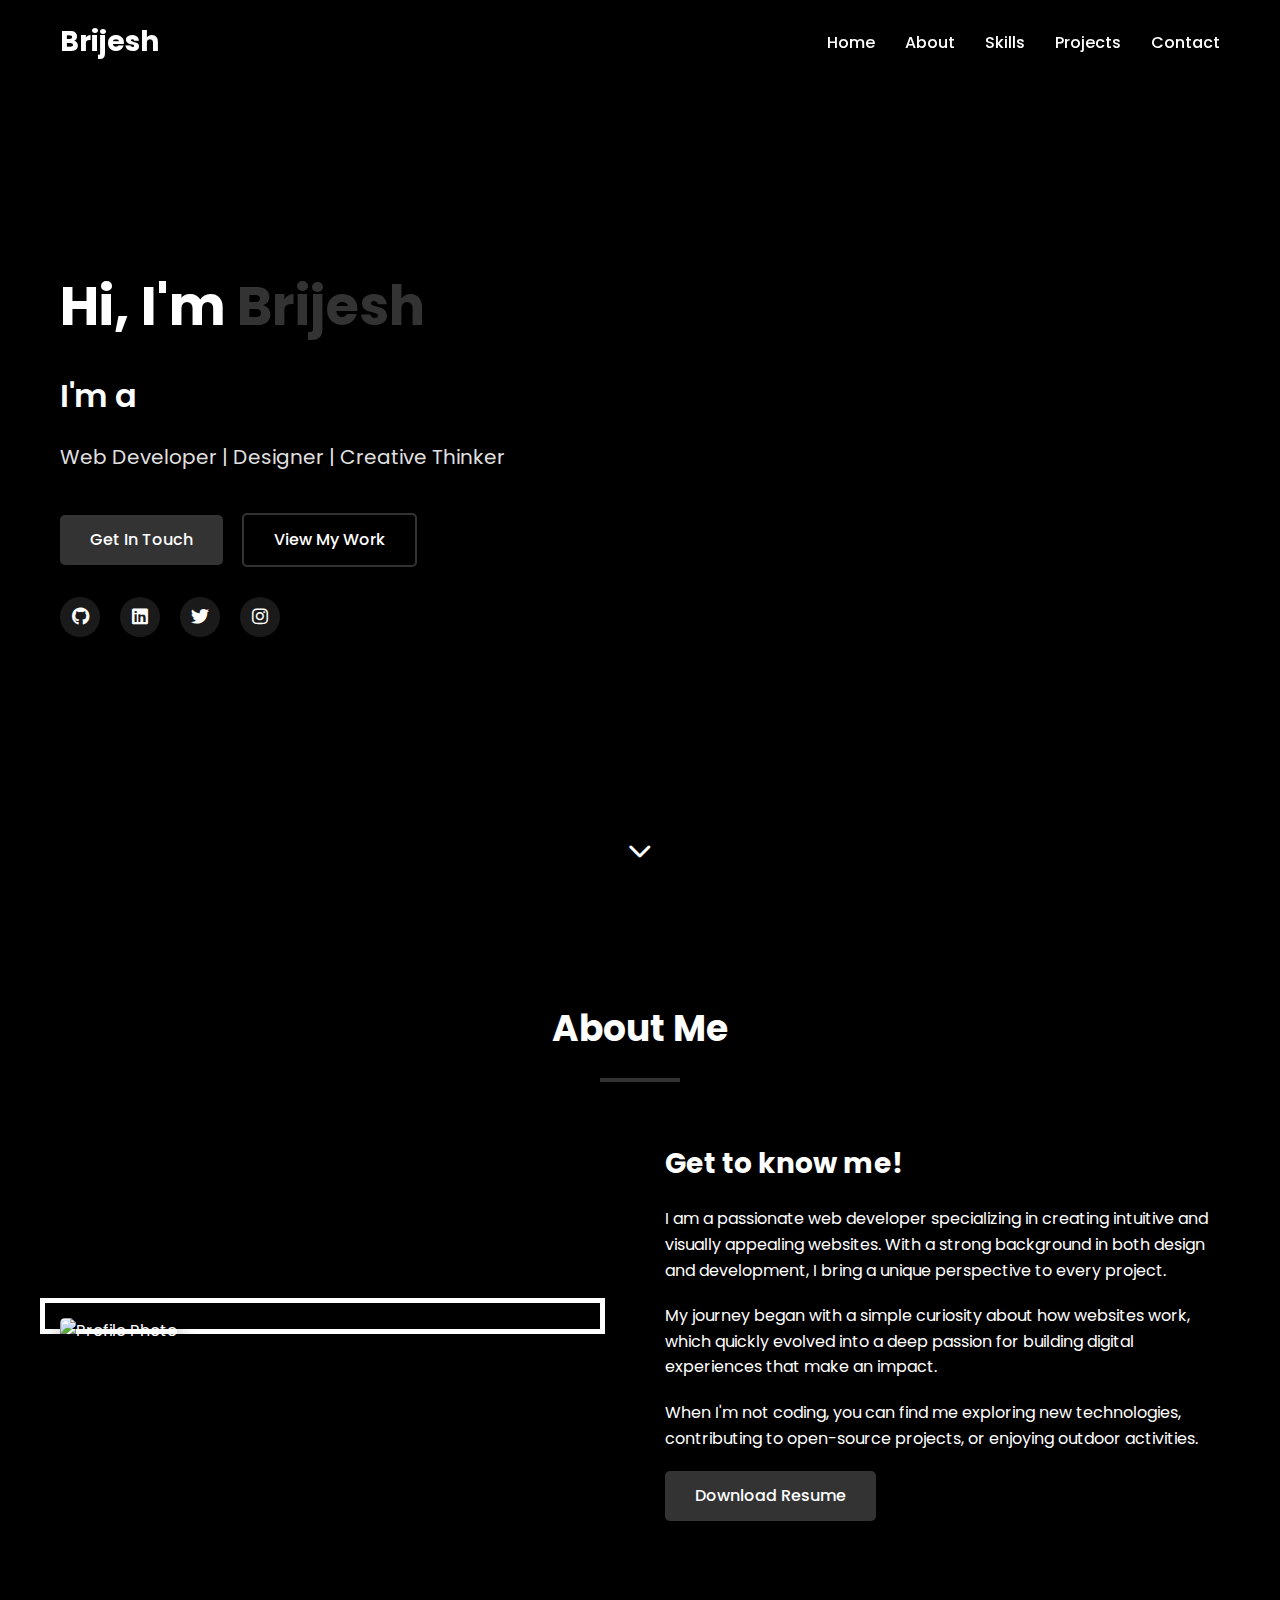
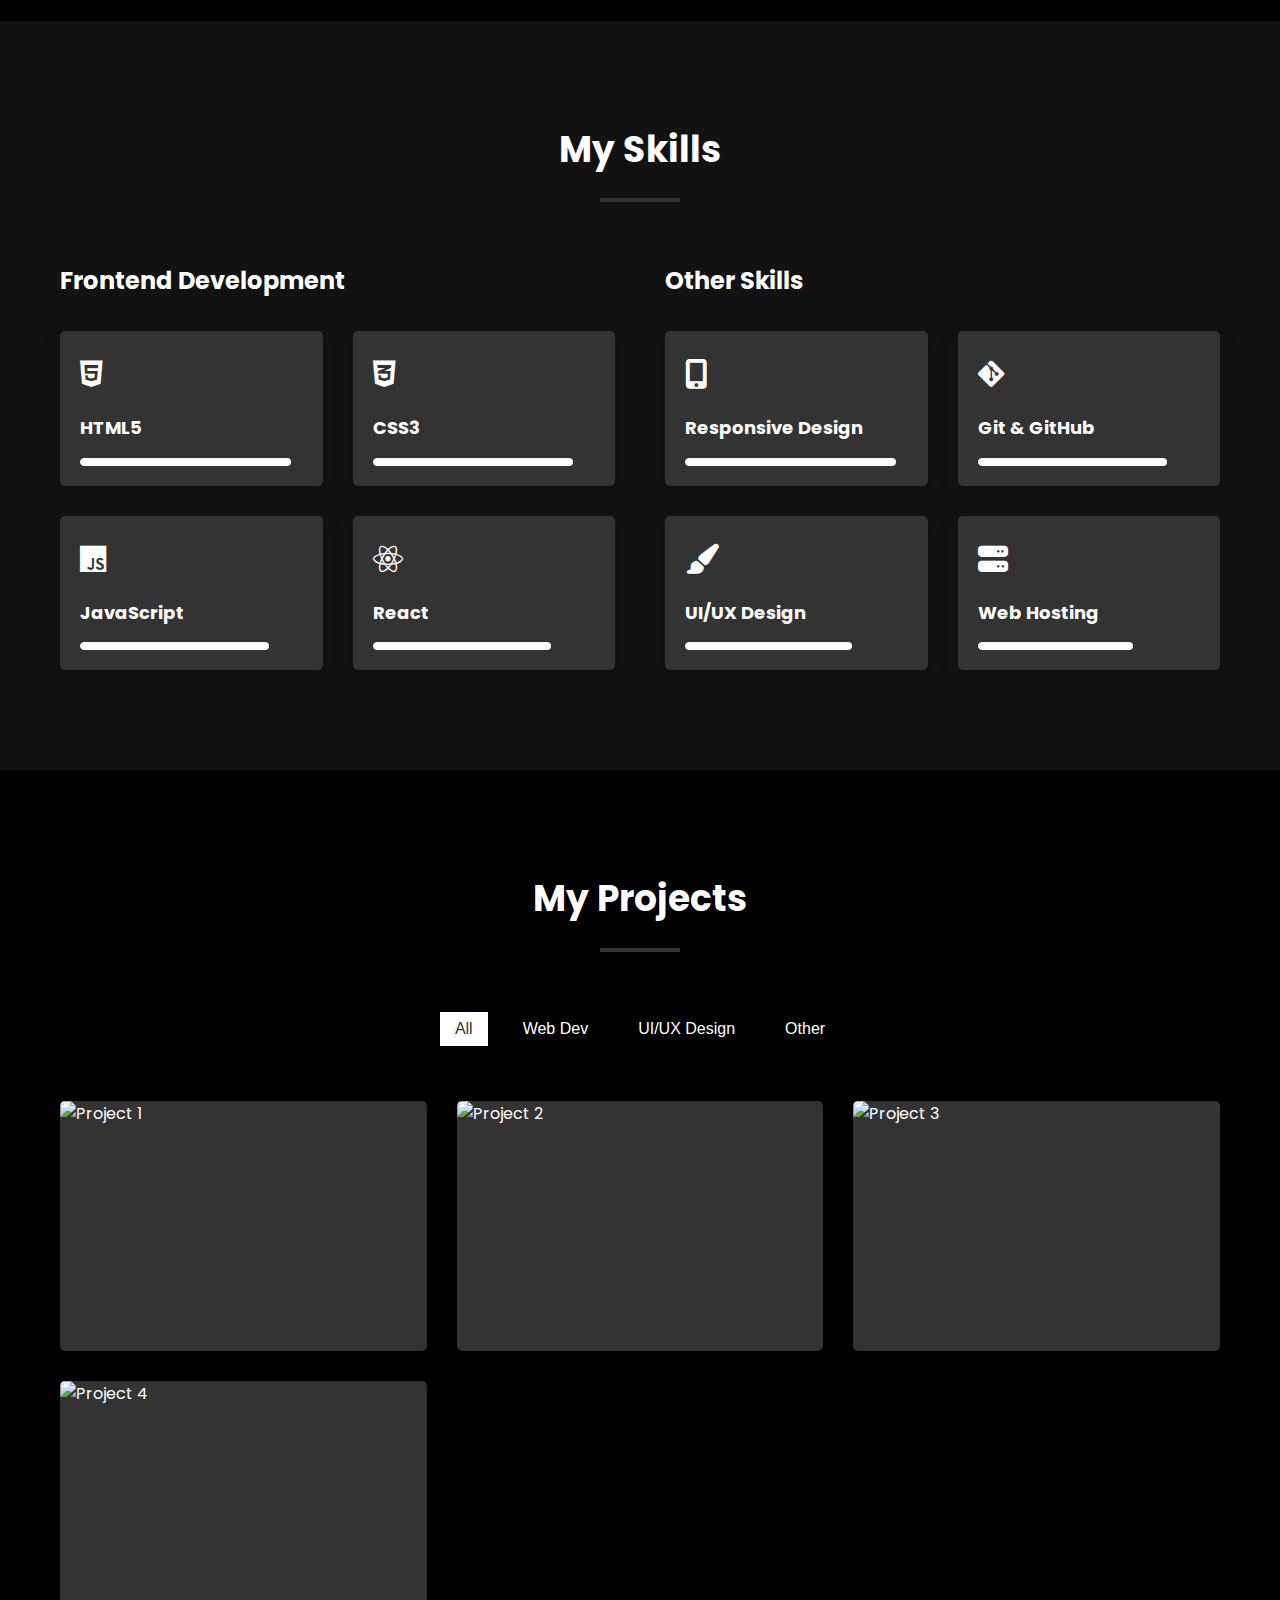
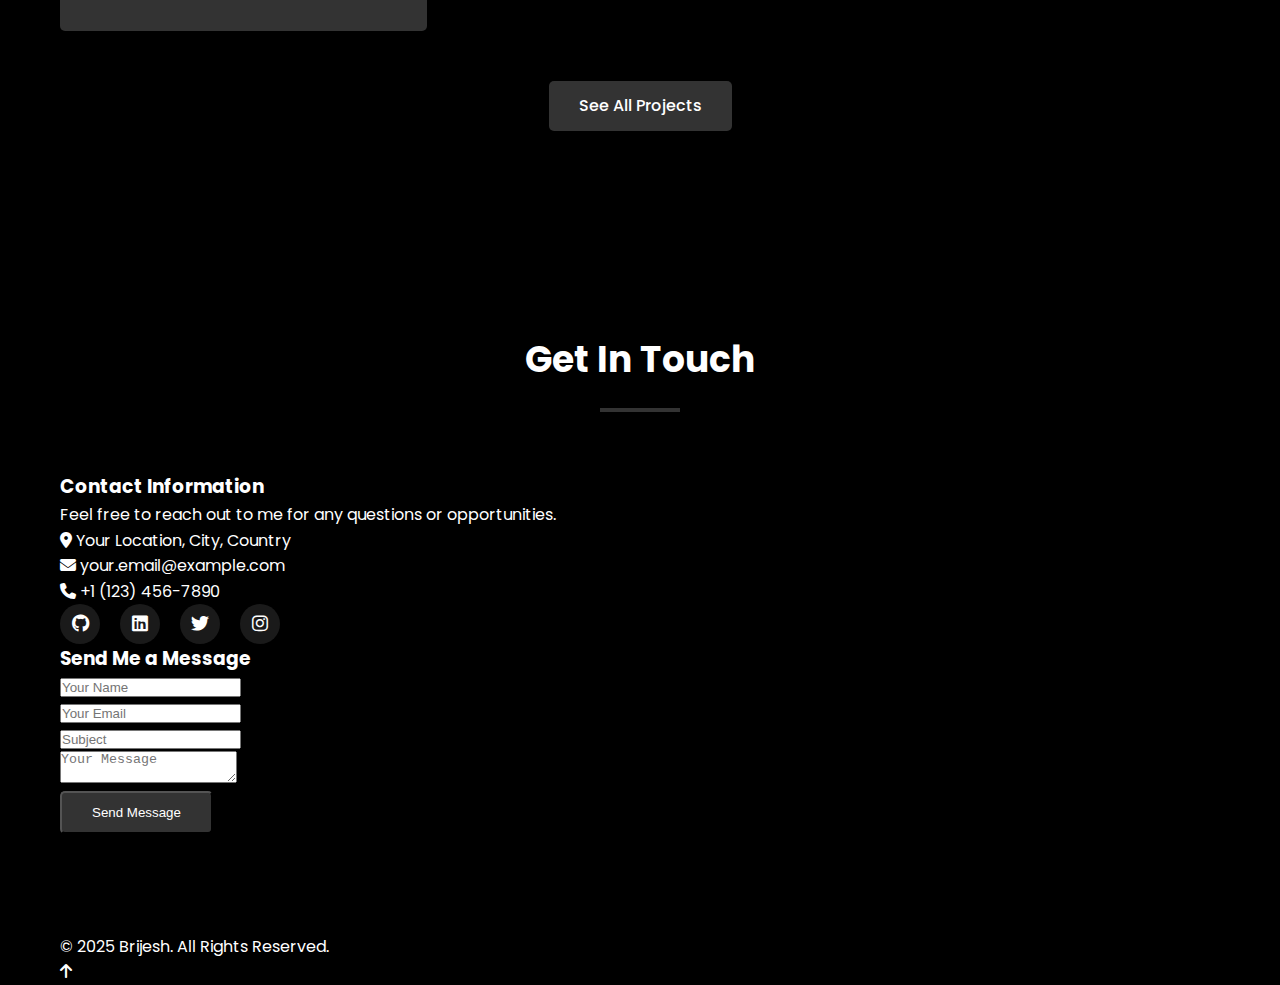
==== index.html @ 021cf4b7 "Initial commit" ====
<!DOCTYPE html>
<html lang="en">
<head>
    <meta charset="UTF-8">
    <meta name="viewport" content="width=device-width, initial-scale=1.0">
    <title>Brijesh | Portfolio</title>
    <link rel="stylesheet" href="css/styles.css">
    <!-- Font Awesome for icons -->
    <link rel="stylesheet" href="https://cdnjs.cloudflare.com/ajax/libs/font-awesome/6.4.0/css/all.min.css">
    <!-- Google Fonts -->
    <link href="https://fonts.googleapis.com/css2?family=Poppins:wght@300;400;500;600;700&display=swap" rel="stylesheet">
    <script src="js/script.js" defer></script>
</head>
<body>
    <!-- Header -->
    <header>
        <div class="container">
            <nav>
                <div class="logo">
                    <a href="#">Brijesh</a>
                </div>
                <div class="menu-btn">
                    <div class="menu-btn__lines"></div>
                </div>
                <ul class="nav-items">
                    <li><a href="#home" class="nav-link">Home</a></li>
                    <li><a href="#about" class="nav-link">About</a></li>
                    <li><a href="#skills" class="nav-link">Skills</a></li>
                    <li><a href="#projects" class="nav-link">Projects</a></li>
                    <li><a href="#contact" class="nav-link">Contact</a></li>
                </ul>
            </nav>
        </div>
    </header>

    <!-- Hero Section -->
    <section id="home" class="hero">
        <div class="container">
            <div class="hero-content">
                <h1>Hi, I'm <span class="highlight">Brijesh</span></h1>
                <h2>I'm a <span class="typed-text"></span></h2>
                <p>Web Developer | Designer | Creative Thinker</p>
                <div class="hero-btns">
                    <a href="#contact" class="btn btn-primary">Get In Touch</a>
                    <a href="#projects" class="btn btn-secondary">View My Work</a>
                </div>
                <div class="social-icons">
                    <a href="https://github.com/brijesh24bs" target="_blank"><i class="fab fa-github"></i></a>
                    <a href="#" target="_blank"><i class="fab fa-linkedin"></i></a>
                    <a href="#" target="_blank"><i class="fab fa-twitter"></i></a>
                    <a href="#" target="_blank"><i class="fab fa-instagram"></i></a>
                </div>
            </div>
        </div>
        <div class="scroll-down">
            <a href="#about"><i class="fas fa-chevron-down"></i></a>
        </div>
    </section>

    <!-- About Section -->
    <section id="about" class="about">
        <div class="container">
            <div class="section-header">
                <h2>About Me</h2>
                <div class="line"></div>
            </div>
            <div class="about-content">
                <div class="about-img">
                    <img src="images/profile.jpg" alt="Profile Photo">
                </div>
                <div class="about-text">
                    <h3>Get to know me!</h3>
                    <p>I am a passionate web developer specializing in creating intuitive and visually appealing websites. With a strong background in both design and development, I bring a unique perspective to every project.</p>
                    <p>My journey began with a simple curiosity about how websites work, which quickly evolved into a deep passion for building digital experiences that make an impact.</p>
                    <p>When I'm not coding, you can find me exploring new technologies, contributing to open-source projects, or enjoying outdoor activities.</p>
                    <a href="#" class="btn btn-primary">Download Resume</a>
                </div>
            </div>
        </div>
    </section>

    <!-- Skills Section -->
    <section id="skills" class="skills">
        <div class="container">
            <div class="section-header">
                <h2>My Skills</h2>
                <div class="line"></div>
            </div>
            <div class="skills-content">
                <div class="skill-category">
                    <h3>Frontend Development</h3>
                    <div class="skills-grid">
                        <div class="skill-item">
                            <div class="skill-icon"><i class="fab fa-html5"></i></div>
                            <h4>HTML5</h4>
                            <div class="skill-progress">
                                <div class="progress-bar" style="width: 95%"></div>
                            </div>
                        </div>
                        <div class="skill-item">
                            <div class="skill-icon"><i class="fab fa-css3-alt"></i></div>
                            <h4>CSS3</h4>
                            <div class="skill-progress">
                                <div class="progress-bar" style="width: 90%"></div>
                            </div>
                        </div>
                        <div class="skill-item">
                            <div class="skill-icon"><i class="fab fa-js"></i></div>
                            <h4>JavaScript</h4>
                            <div class="skill-progress">
                                <div class="progress-bar" style="width: 85%"></div>
                            </div>
                        </div>
                        <div class="skill-item">
                            <div class="skill-icon"><i class="fab fa-react"></i></div>
                            <h4>React</h4>
                            <div class="skill-progress">
                                <div class="progress-bar" style="width: 80%"></div>
                            </div>
                        </div>
                    </div>
                </div>
                <div class="skill-category">
                    <h3>Other Skills</h3>
                    <div class="skills-grid">
                        <div class="skill-item">
                            <div class="skill-icon"><i class="fas fa-mobile-alt"></i></div>
                            <h4>Responsive Design</h4>
                            <div class="skill-progress">
                                <div class="progress-bar" style="width: 95%"></div>
                            </div>
                        </div>
                        <div class="skill-item">
                            <div class="skill-icon"><i class="fab fa-git-alt"></i></div>
                            <h4>Git & GitHub</h4>
                            <div class="skill-progress">
                                <div class="progress-bar" style="width: 85%"></div>
                            </div>
                        </div>
                        <div class="skill-item">
                            <div class="skill-icon"><i class="fas fa-paint-brush"></i></div>
                            <h4>UI/UX Design</h4>
                            <div class="skill-progress">
                                <div class="progress-bar" style="width: 75%"></div>
                            </div>
                        </div>
                        <div class="skill-item">
                            <div class="skill-icon"><i class="fas fa-server"></i></div>
                            <h4>Web Hosting</h4>
                            <div class="skill-progress">
                                <div class="progress-bar" style="width: 70%"></div>
                            </div>
                        </div>
                    </div>
                </div>
            </div>
        </div>
    </section>

    <!-- Projects Section -->
    <section id="projects" class="projects">
        <div class="container">
            <div class="section-header">
                <h2>My Projects</h2>
                <div class="line"></div>
            </div>
            <div class="filter-buttons">
                <button class="filter-btn active" data-filter="all">All</button>
                <button class="filter-btn" data-filter="web">Web Dev</button>
                <button class="filter-btn" data-filter="design">UI/UX Design</button>
                <button class="filter-btn" data-filter="other">Other</button>
            </div>
            <div class="projects-grid">
                <div class="project-item" data-category="web">
                    <div class="project-img">
                        <img src="images/project1.jpg" alt="Project 1">
                        <div class="project-overlay">
                            <div class="project-info">
                                <h3>E-Commerce Website</h3>
                                <p>A full-featured online store with payment processing.</p>
                                <div class="project-links">
                                    <a href="#" target="_blank"><i class="fas fa-external-link-alt"></i></a>
                                    <a href="#" target="_blank"><i class="fab fa-github"></i></a>
                                </div>
                            </div>
                        </div>
                    </div>
                </div>
                <div class="project-item" data-category="design">
                    <div class="project-img">
                        <img src="images/project2.jpg" alt="Project 2">
                        <div class="project-overlay">
                            <div class="project-info">
                                <h3>Finance App UI</h3>
                                <p>Modern UI design for a personal finance application.</p>
                                <div class="project-links">
                                    <a href="#" target="_blank"><i class="fas fa-external-link-alt"></i></a>
                                    <a href="#" target="_blank"><i class="fab fa-github"></i></a>
                                </div>
                            </div>
                        </div>
                    </div>
                </div>
                <div class="project-item" data-category="web">
                    <div class="project-img">
                        <img src="images/project3.jpg" alt="Project 3">
                        <div class="project-overlay">
                            <div class="project-info">
                                <h3>Weather Dashboard</h3>
                                <p>Real-time weather app with location tracking.</p>
                                <div class="project-links">
                                    <a href="#" target="_blank"><i class="fas fa-external-link-alt"></i></a>
                                    <a href="#" target="_blank"><i class="fab fa-github"></i></a>
                                </div>
                            </div>
                        </div>
                    </div>
                </div>
                <div class="project-item" data-category="other">
                    <div class="project-img">
                        <img src="images/project4.jpg" alt="Project 4">
                        <div class="project-overlay">
                            <div class="project-info">
                                <h3>Task Management App</h3>
                                <p>Productivity tool to organize and track tasks efficiently.</p>
                                <div class="project-links">
                                    <a href="#" target="_blank"><i class="fas fa-external-link-alt"></i></a>
                                    <a href="#" target="_blank"><i class="fab fa-github"></i></a>
                                </div>
                            </div>
                        </div>
                    </div>
                </div>
            </div>
            <div class="projects-cta">
                <a href="#" class="btn btn-primary">See All Projects</a>
            </div>
        </div>
    </section>

    <!-- Contact Section -->
    <section id="contact" class="contact">
        <div class="container">
            <div class="section-header">
                <h2>Get In Touch</h2>
                <div class="line"></div>
            </div>
            <div class="contact-content">
                <div class="contact-info">
                    <h3>Contact Information</h3>
                    <p>Feel free to reach out to me for any questions or opportunities.</p>
                    <ul class="contact-list">
                        <li>
                            <i class="fas fa-map-marker-alt"></i>
                            <span>Your Location, City, Country</span>
                        </li>
                        <li>
                            <i class="fas fa-envelope"></i>
                            <span>your.email@example.com</span>
                        </li>
                        <li>
                            <i class="fas fa-phone"></i>
                            <span>+1 (123) 456-7890</span>
                        </li>
                    </ul>
                    <div class="social-icons">
                        <a href="https://github.com/brijesh24bs" target="_blank"><i class="fab fa-github"></i></a>
                        <a href="#" target="_blank"><i class="fab fa-linkedin"></i></a>
                        <a href="#" target="_blank"><i class="fab fa-twitter"></i></a>
                        <a href="#" target="_blank"><i class="fab fa-instagram"></i></a>
                    </div>
                </div>
                <div class="contact-form">
                    <h3>Send Me a Message</h3>
                    <form id="contactForm">
                        <div class="form-group">
                            <input type="text" id="name" name="name" placeholder="Your Name" required>
                        </div>
                        <div class="form-group">
                            <input type="email" id="email" name="email" placeholder="Your Email" required>
                        </div>
                        <div class="form-group">
                            <input type="text" id="subject" name="subject" placeholder="Subject">
                        </div>
                        <div class="form-group">
                            <textarea id="message" name="message" placeholder="Your Message" required></textarea>
                        </div>
                        <button type="submit" class="btn btn-primary">Send Message</button>
                    </form>
                </div>
            </div>
        </div>
    </section>

    <!-- Footer -->
    <footer>
        <div class="container">
            <div class="footer-content">
                <div class="copyright">
                    <p>&copy; 2025 Brijesh. All Rights Reserved.</p>
                </div>
                <div class="back-to-top">
                    <a href="#home"><i class="fas fa-arrow-up"></i></a>
                </div>
            </div>
        </div>
    </footer>

    <!-- Scripts -->
    <script src="https://unpkg.com/typed.js@2.0.16/dist/typed.umd.js"></script>
    <script src="https://code.jquery.com/jquery-3.6.0.min.js"></script>
</body>
</html>
---- css/styles.css ----
/* Global Styles */
:root {
  --primary-color: #ffffff;
  --secondary-color: #f0f0f0;
  --text-color: #ffffff;
  --light-color: #333333;
  --dark-color: #000000;
  --darker-color: #121212;
  --border-color: #333333;
  --transition: all 0.3s ease;
}

* {
  margin: 0;
  padding: 0;
  box-sizing: border-box;
}

html {
  scroll-behavior: smooth;
}

body {
  font-family: 'Poppins', sans-serif;
  line-height: 1.6;
  color: var(--text-color);
  background-color: var(--dark-color);
}

.container {
  width: 100%;
  max-width: 1200px;
  margin: 0 auto;
  padding: 0 20px;
}

section {
  padding: 100px 0;
}

.section-header {
  text-align: center;
  margin-bottom: 60px;
}

.section-header h2 {
  font-size: 36px;
  font-weight: 700;
  margin-bottom: 20px;
  color: #fff;
}

.line {
  width: 80px;
  height: 4px;
  background-color: #333333;
  margin: 0 auto;
}

a {
  text-decoration: none;
  color: var(--primary-color);
}

ul {
  list-style: none;
}

img {
  max-width: 100%;
  height: auto;
}

.btn {
  display: inline-block;
  padding: 12px 30px;
  border-radius: 5px;
  font-weight: 500;
  text-align: center;
  cursor: pointer;
  transition: var(--transition);
}

.btn-primary {
  background-color: #333333;
  color: #fff;
}

.btn-primary:hover {
  background-color: #121212;
  transform: translateY(-3px);
}

.btn-secondary {
  background-color: transparent;
  color: #ffffff;
  border: 2px solid #333333;
}

.btn-secondary:hover {
  background-color: #333333;
  color: #fff;
  transform: translateY(-3px);
}

/* Header Styles */
header {
  position: fixed;
  top: 0;
  left: 0;
  width: 100%;
  background-color: transparent;
  z-index: 1000;
  transition: var(--transition);
}

header.scrolled {
  background-color: #000000;
  box-shadow: 0 5px 20px rgba(0, 0, 0, 0.3);
}

nav {
  display: flex;
  justify-content: space-between;
  align-items: center;
  padding: 20px 0;
}

.logo a {
  font-size: 28px;
  font-weight: 700;
  color: #fff;
  transition: var(--transition);
}

header.scrolled .logo a {
  color: #ffffff;
}

.nav-items {
  display: flex;
}

.nav-items li {
  margin-left: 30px;
}

.nav-link {
  color: #fff;
  font-size: 16px;
  font-weight: 500;
  transition: var(--transition);
}

header.scrolled .nav-link {
  color: #ffffff;
}

.nav-link:hover {
  color: #cccccc;
}

.menu-btn {
  display: none;
  cursor: pointer;
}

.menu-btn__lines {
  width: 30px;
  height: 3px;
  background-color: #fff;
  position: relative;
  transition: var(--transition);
}

header.scrolled .menu-btn__lines {
  background-color: #ffffff;
}

.menu-btn__lines::before,
.menu-btn__lines::after {
  content: '';
  position: absolute;
  width: 30px;
  height: 3px;
  background-color: #fff;
  transition: var(--transition);
}

header.scrolled .menu-btn__lines::before,
header.scrolled .menu-btn__lines::after {
  background-color: #ffffff;
}

.menu-btn__lines::before {
  transform: translateY(-10px);
}

.menu-btn__lines::after {
  transform: translateY(10px);
}

/* Hero Section */
.hero {
  background: linear-gradient(rgba(0, 0, 0, 0.7), rgba(0, 0, 0, 0.7)), url('../images/hero-bg.jpg');
  background-size: cover;
  background-position: center;
  height: 100vh;
  display: flex;
  align-items: center;
  color: #fff;
  position: relative;
}

.hero-content {
  max-width: 800px;
}

.hero-content h1 {
  font-size: 54px;
  margin-bottom: 20px;
  font-weight: 700;
}

.hero-content h2 {
  font-size: 32px;
  margin-bottom: 20px;
  font-weight: 600;
}

.hero-content p {
  font-size: 20px;
  margin-bottom: 40px;
  color: rgba(255, 255, 255, 0.9);
}

.highlight {
  color: #333333;
}

.hero-btns {
  margin-bottom: 30px;
}

.hero-btns .btn {
  margin-right: 15px;
}

.social-icons {
  display: flex;
  gap: 20px;
}

.social-icons a {
  width: 40px;
  height: 40px;
  background-color: rgba(255, 255, 255, 0.1);
  border-radius: 50%;
  display: flex;
  align-items: center;
  justify-content: center;
  color: #fff;
  font-size: 18px;
  transition: var(--transition);
}

.social-icons a:hover {
  background-color: var(--primary-color);
  transform: translateY(-5px);
}

.scroll-down {
  position: absolute;
  bottom: 30px;
  left: 50%;
  transform: translateX(-50%);
  animation: bounce 2s infinite;
}

.scroll-down a {
  color: #fff;
  font-size: 24px;
}

@keyframes bounce {
  0%, 20%, 50%, 80%, 100% {
    transform: translateY(0);
  }
  40% {
    transform: translateY(-20px);
  }
  60% {
    transform: translateY(-10px);
  }
}

/* About Section */
.about-content {
  display: grid;
  grid-template-columns: 1fr 1fr;
  gap: 50px;
  align-items: center;
}

.about-img {
  position: relative;
}

.about-img::before {
  content: '';
  position: absolute;
  width: 100%;
  height: 100%;
  border: 5px solid var(--primary-color);
  top: -20px;
  left: -20px;
  z-index: -1;
}

.about-img img {
  border-radius: 5px;
  box-shadow: 0 5px 20px rgba(0, 0, 0, 0.3);
}

.about-text h3 {
  font-size: 28px;
  margin-bottom: 20px;
  color: #fff;
}

.about-text p {
  margin-bottom: 20px;
  color: var(--text-color);
}

/* Skills Section */
.skills {
  background-color: var(--darker-color);
}

.skills-content {
  display: grid;
  grid-template-columns: 1fr 1fr;
  gap: 50px;
}

.skill-category h3 {
  font-size: 24px;
  margin-bottom: 30px;
  color: #fff;
}

.skills-grid {
  display: grid;
  grid-template-columns: repeat(2, 1fr);
  gap: 30px;
}

.skill-item {
  background-color: var(--light-color);
  padding: 20px;
  border-radius: 5px;
  box-shadow: 0 5px 20px rgba(0, 0, 0, 0.2);
  transition: var(--transition);
}

.skill-item:hover {
  transform: translateY(-5px);
  box-shadow: 0 10px 30px rgba(0, 0, 0, 0.3);
}

.skill-icon {
  font-size: 30px;
  color: var(--primary-color);
  margin-bottom: 15px;
}

.skill-item h4 {
  font-size: 18px;
  margin-bottom: 15px;
  color: #fff;
}

.skill-progress {
  width: 100%;
  height: 8px;
  background-color: var(--border-color);
  border-radius: 10px;
  overflow: hidden;
}

.progress-bar {
  height: 100%;
  background-color: var(--primary-color);
  border-radius: 10px;
}

/* Projects Section */
.filter-buttons {
  display: flex;
  justify-content: center;
  margin-bottom: 40px;
  flex-wrap: wrap;
  gap: 10px;
}

.filter-btn {
  background-color: transparent;
  border: none;
  padding: 8px 15px;
  margin: 0 5px 15px;
  font-size: 16px;
  cursor: pointer;
  transition: var(--transition);
  color: var(--text-color);
}

.filter-btn:hover, .filter-btn.active {
  color: #333333;
  background-color: #ffffff;
}

.projects-grid {
  display: grid;
  grid-template-columns: repeat(auto-fill, minmax(300px, 1fr));
  gap: 30px;
  min-height: 300px;
}

.project-item {
  border-radius: 5px;
  overflow: hidden;
  box-shadow: 0 5px 20px rgba(0, 0, 0, 0.1);
  transition: var(--transition);
  position: relative;
  background-color: var(--light-color);
}

.project-item:hover {
  transform: translateY(-10px);
}

.project-img {
  position: relative;
  overflow: hidden;
  height: 250px;
}

.project-thumbnail {
  background-color: #000000;
  color: #ffffff;
  display: flex;
  justify-content: center;
  align-items: center;
  flex-direction: column;
  height: 220px;
}

.project-thumbnail i {
  font-size: 60px;
  color: var(--primary-color);
  margin-bottom: 15px;
}

.repo-language {
  position: absolute;
  top: 10px;
  right: 10px;
  background-color: #333333;
  color: #ffffff;
  font-size: 12px;
  padding: 3px 8px;
  border-radius: 3px;
}

.project-overlay {
  position: absolute;
  top: 0;
  left: 0;
  width: 100%;
  height: 100%;
  background-color: rgba(0, 0, 0, 0.9);
  display: flex;
  justify-content: center;
  align-items: center;
  opacity: 0;
  transition: var(--transition);
}

.project-item:hover .project-overlay {
  opacity: 1;
}

.project-info {
  text-align: center;
  color: #fff;
  padding: 20px;
  width: 100%;
}

.project-info h3 {
  font-size: 20px;
  margin-bottom: 10px;
  color: var(--primary-color);
}

.project-info p {
  margin-bottom: 15px;
  font-size: 14px;
  line-height: 1.5;
}

.repo-meta {
  display: flex;
  justify-content: center;
  gap: 15px;
  margin-bottom: 20px;
  font-size: 13px;
}

.repo-stars, .repo-forks, .repo-date {
  display: flex;
  align-items: center;
  gap: 5px;
}

.project-links {
  display: flex;
  justify-content: center;
  gap: 20px;
}

.project-links a {
  display: inline-flex;
  justify-content: center;
  align-items: center;
  width: 40px;
  height: 40px;
  background-color: #333333;
  color: #ffffff;
  border-radius: 50%;
  margin: 0 5px;
  font-size: 16px;
  transition: var(--transition);
}

.project-links a:hover {
  background-color: #ffffff;
  color: #000000;
  transform: translateY(-3px);
}

.projects-loader {
  text-align: center;
  padding: 30px;
  font-size: 18px;
  color: #ffffff;
  width: 100%;
}

.projects-loader i {
  margin-right: 10px;
  font-size: 24px;
  color: var(--primary-color);
}

.github-error, .no-repos {
  text-align: center;
  padding: 30px;
  color: #ffffff;
  background-color: #333333;
  border-radius: 5px;
  width: 100%;
}

.github-error i {
  font-size: 36px;
  color: #e74c3c;
  margin-bottom: 15px;
}

.projects-cta {
  text-align: center;
  margin-top: 50px;
}
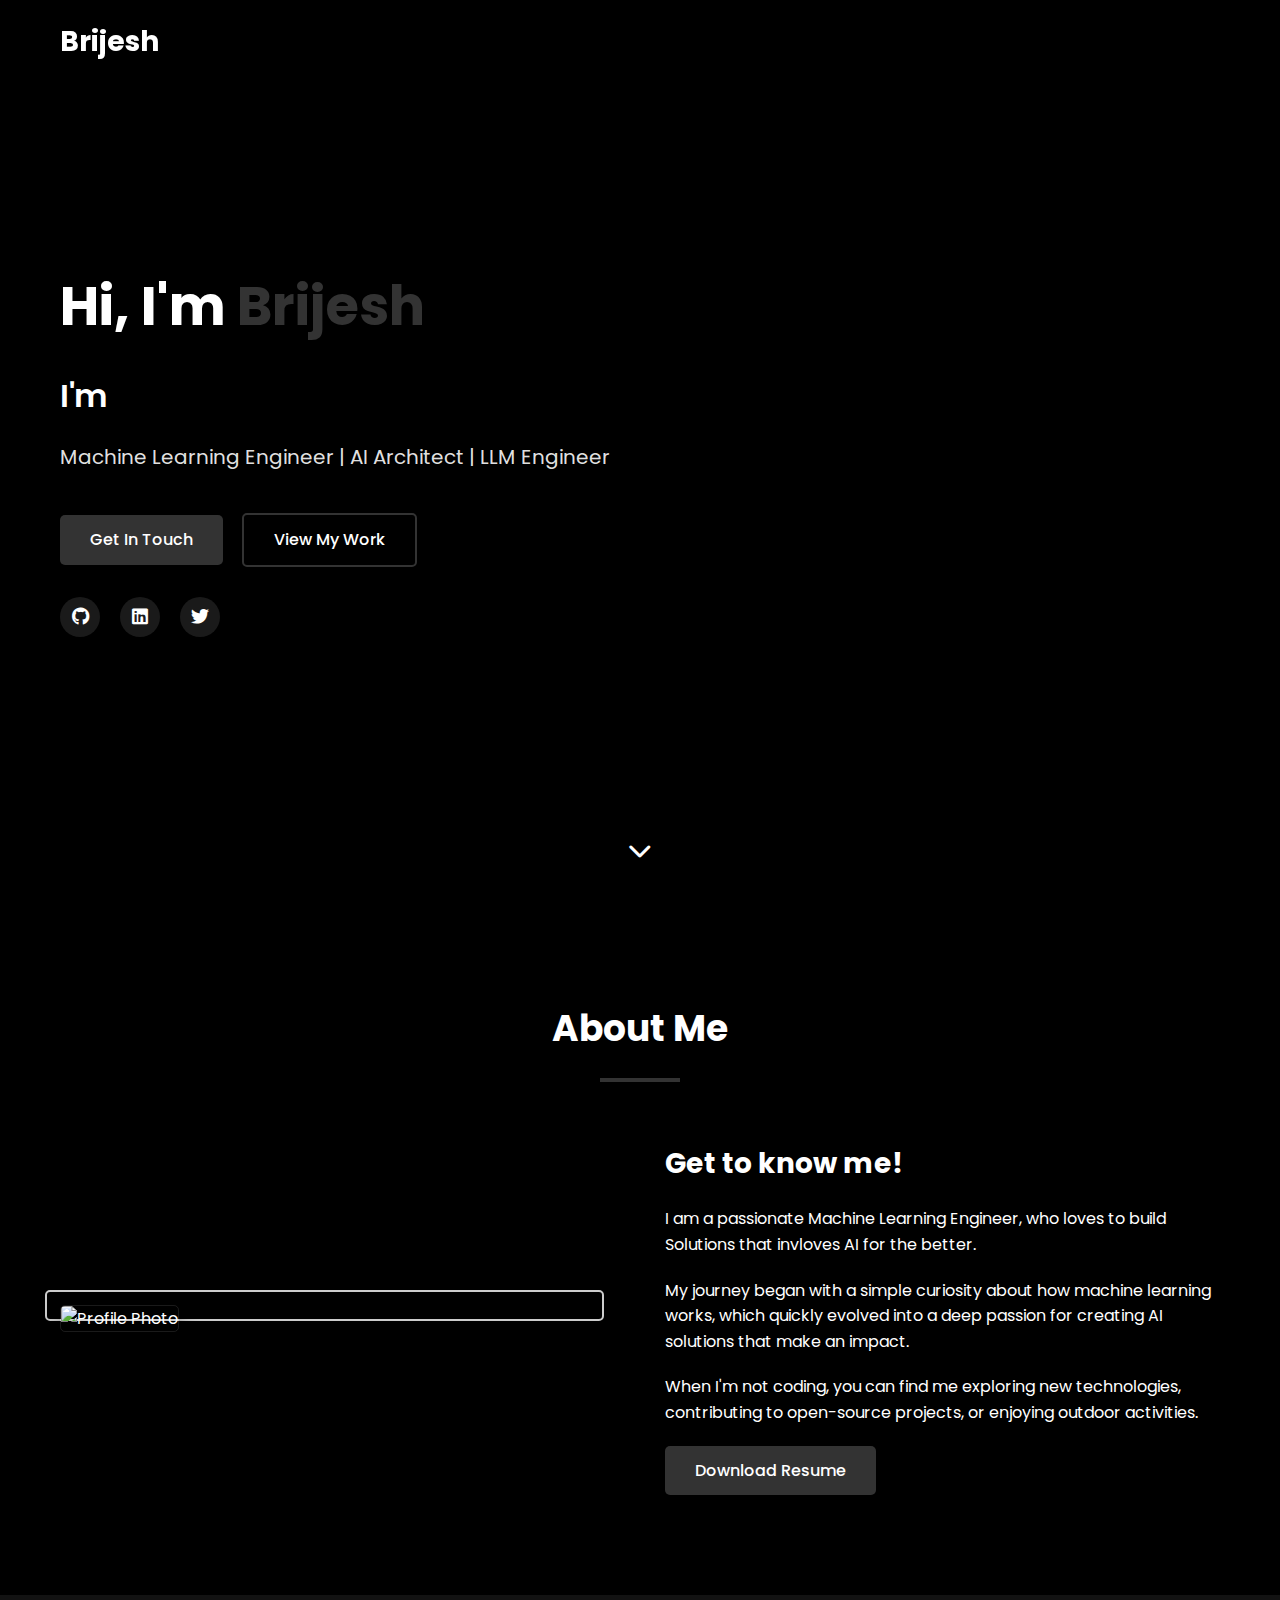
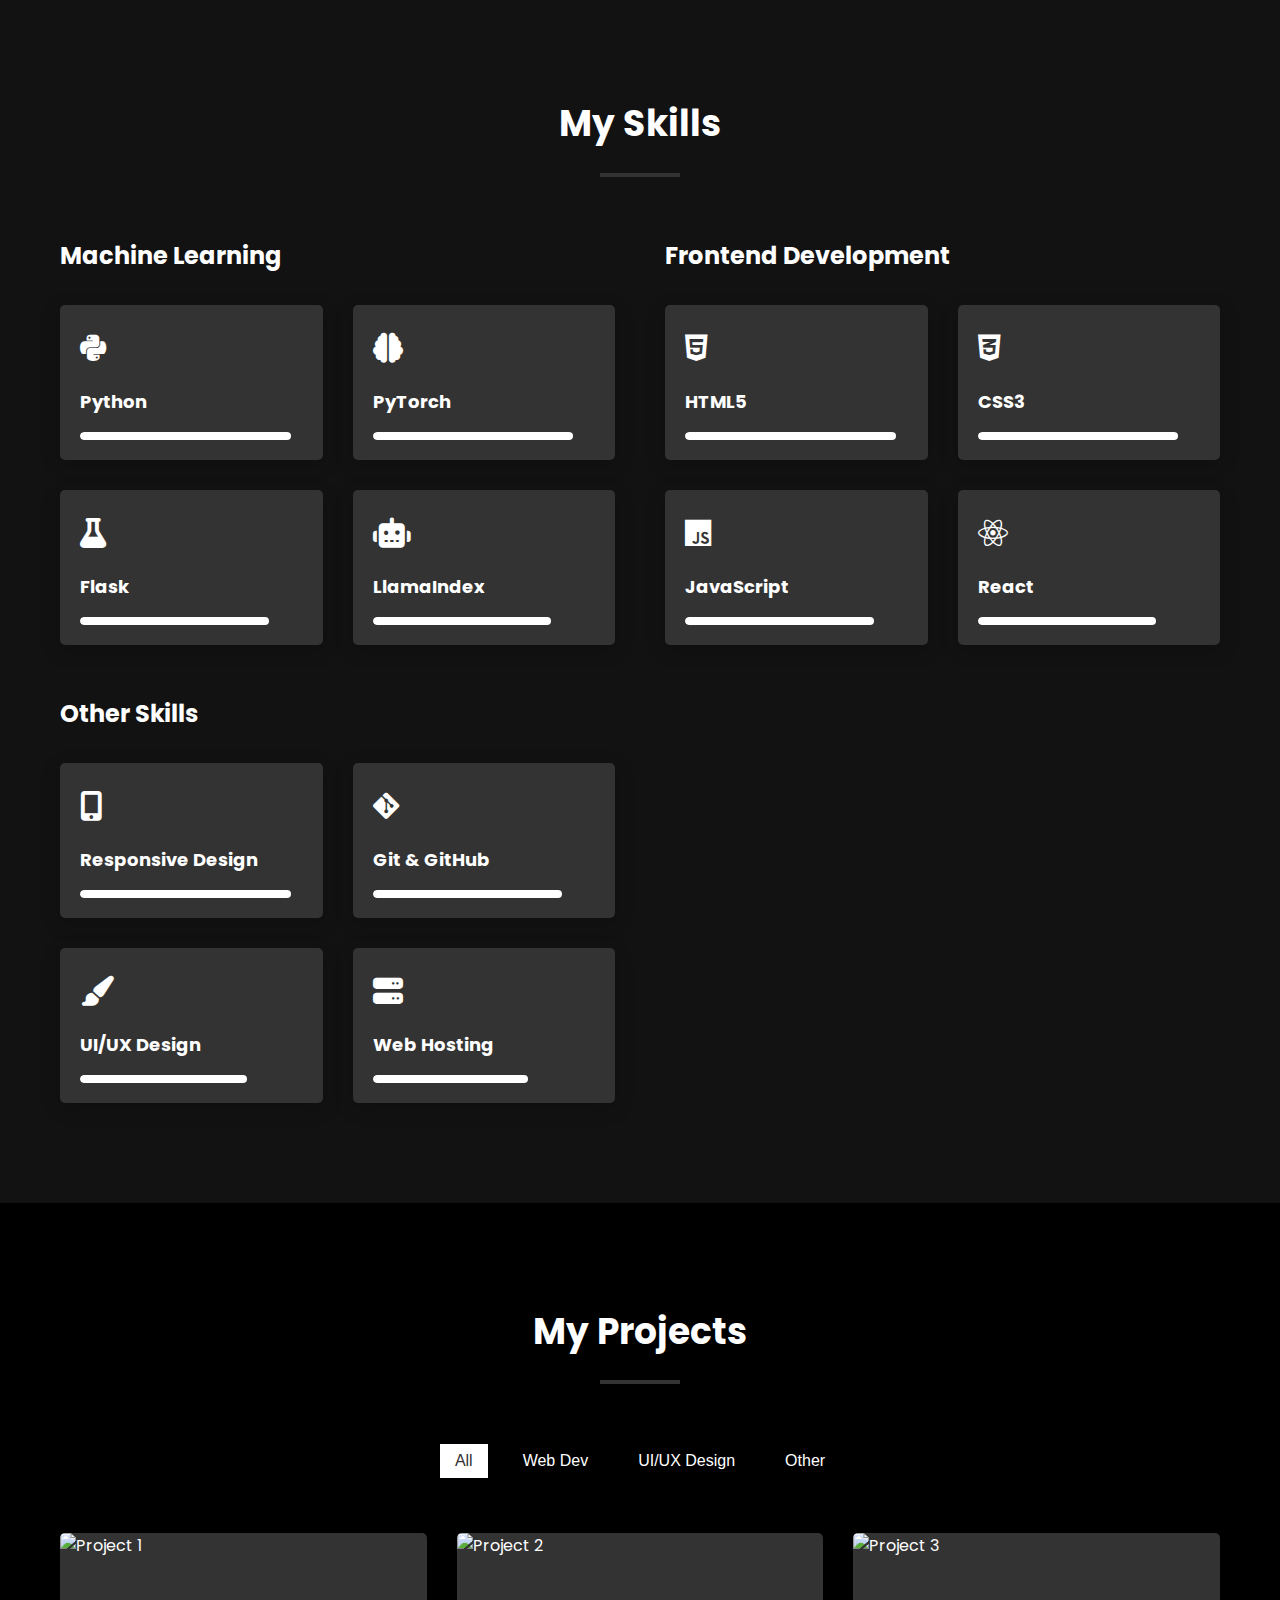
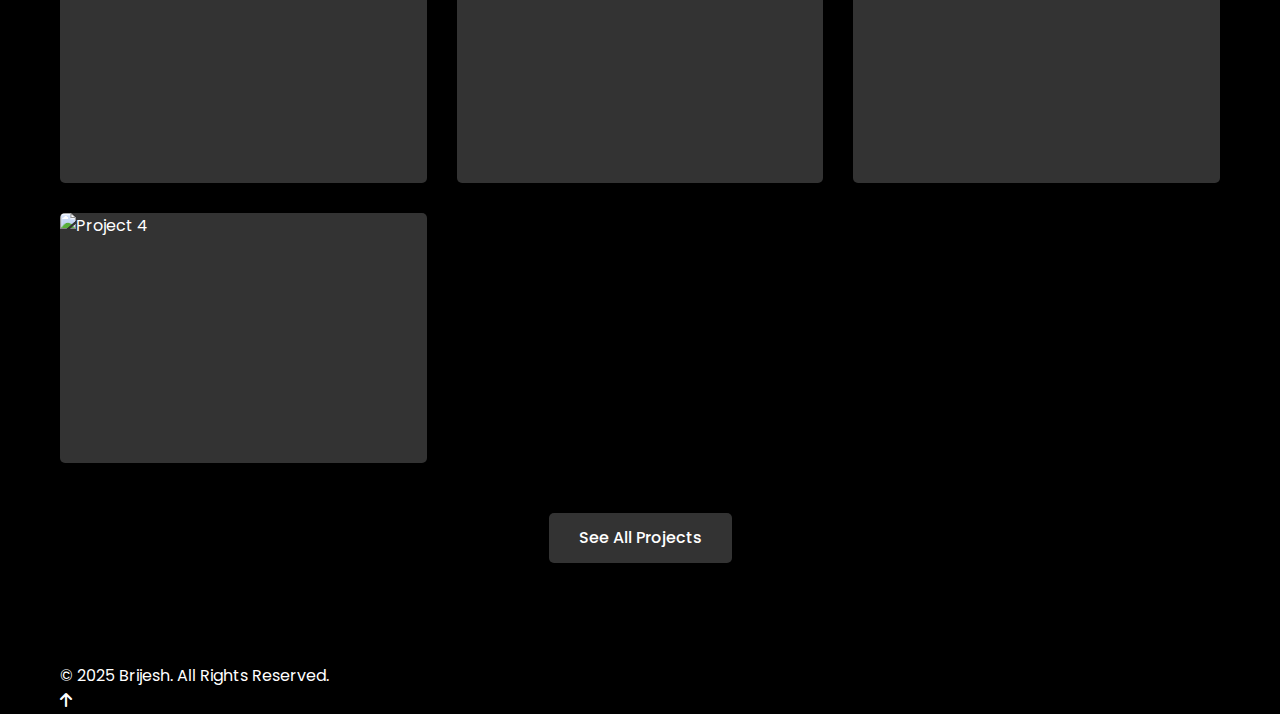
==== commit 821e48b1: "updated the information and some ui changes" ====
--- a/index.html
+++ b/index.html
@@ -22,13 +22,6 @@
                 <div class="menu-btn">
                     <div class="menu-btn__lines"></div>
                 </div>
-                <ul class="nav-items">
-                    <li><a href="#home" class="nav-link">Home</a></li>
-                    <li><a href="#about" class="nav-link">About</a></li>
-                    <li><a href="#skills" class="nav-link">Skills</a></li>
-                    <li><a href="#projects" class="nav-link">Projects</a></li>
-                    <li><a href="#contact" class="nav-link">Contact</a></li>
-                </ul>
             </nav>
         </div>
     </header>
@@ -38,17 +31,16 @@
         <div class="container">
             <div class="hero-content">
                 <h1>Hi, I'm <span class="highlight">Brijesh</span></h1>
-                <h2>I'm a <span class="typed-text"></span></h2>
-                <p>Web Developer | Designer | Creative Thinker</p>
+                <h2>I'm <span class="typed-text"></span></h2>
+                <p>Machine Learning Engineer | AI Architect | LLM Engineer</p>
                 <div class="hero-btns">
-                    <a href="#contact" class="btn btn-primary">Get In Touch</a>
+                    <a href="contact.html" class="btn btn-primary">Get In Touch</a>
                     <a href="#projects" class="btn btn-secondary">View My Work</a>
                 </div>
-                <div class="social-icons">
+                <div class="social-icons">  
                     <a href="https://github.com/brijesh24bs" target="_blank"><i class="fab fa-github"></i></a>
-                    <a href="#" target="_blank"><i class="fab fa-linkedin"></i></a>
-                    <a href="#" target="_blank"><i class="fab fa-twitter"></i></a>
-                    <a href="#" target="_blank"><i class="fab fa-instagram"></i></a>
+                    <a href="https://www.linkedin.com/in/brijesh24bs/" target="_blank"><i class="fab fa-linkedin"></i></a>
+                    <a href="https://x.com/brijesh24bs" target="_blank"><i class="fab fa-twitter"></i></a>
                 </div>
             </div>
         </div>
@@ -70,8 +62,8 @@
                 </div>
                 <div class="about-text">
                     <h3>Get to know me!</h3>
-                    <p>I am a passionate web developer specializing in creating intuitive and visually appealing websites. With a strong background in both design and development, I bring a unique perspective to every project.</p>
-                    <p>My journey began with a simple curiosity about how websites work, which quickly evolved into a deep passion for building digital experiences that make an impact.</p>
+                    <p>I am a passionate  Machine Learning Engineer, who loves to build Solutions that invloves AI for the better.</p>
+                    <p>My journey began with a simple curiosity about how machine learning works, which quickly evolved into a deep passion for creating AI solutions that make an impact.</p>
                     <p>When I'm not coding, you can find me exploring new technologies, contributing to open-source projects, or enjoying outdoor activities.</p>
                     <a href="#" class="btn btn-primary">Download Resume</a>
                 </div>
@@ -87,6 +79,39 @@
                 <div class="line"></div>
             </div>
             <div class="skills-content">
+                <div class="skill-category">
+                    <h3>Machine Learning</h3>
+                    <div class="skills-grid">
+                        <div class="skill-item">
+                            <div class="skill-icon"><i class="fab fa-python"></i></div>
+                            <h4>Python</h4>
+                            <div class="skill-progress">
+                                <div class="progress-bar" style="width: 95%"></div>
+                            </div>
+                        </div>
+                        <div class="skill-item">
+                            <div class="skill-icon"><i class="fas fa-brain"></i></div>
+                            <h4>PyTorch</h4>
+                            <div class="skill-progress">
+                                <div class="progress-bar" style="width: 90%"></div>
+                            </div>
+                        </div>
+                        <div class="skill-item">
+                            <div class="skill-icon"><i class="fas fa-flask"></i></div>
+                            <h4>Flask</h4>
+                            <div class="skill-progress">
+                                <div class="progress-bar" style="width: 85%"></div>
+                            </div>
+                        </div>
+                        <div class="skill-item">
+                            <div class="skill-icon"><i class="fas fa-robot"></i></div>
+                            <h4>LlamaIndex</h4>
+                            <div class="skill-progress">
+                                <div class="progress-bar" style="width: 80%"></div>
+                            </div>
+                        </div>
+                    </div>
+                </div>
                 <div class="skill-category">
                     <h3>Frontend Development</h3>
                     <div class="skills-grid">
@@ -238,60 +263,6 @@
         </div>
     </section>
 
-    <!-- Contact Section -->
-    <section id="contact" class="contact">
-        <div class="container">
-            <div class="section-header">
-                <h2>Get In Touch</h2>
-                <div class="line"></div>
-            </div>
-            <div class="contact-content">
-                <div class="contact-info">
-                    <h3>Contact Information</h3>
-                    <p>Feel free to reach out to me for any questions or opportunities.</p>
-                    <ul class="contact-list">
-                        <li>
-                            <i class="fas fa-map-marker-alt"></i>
-                            <span>Your Location, City, Country</span>
-                        </li>
-                        <li>
-                            <i class="fas fa-envelope"></i>
-                            <span>your.email@example.com</span>
-                        </li>
-                        <li>
-                            <i class="fas fa-phone"></i>
-                            <span>+1 (123) 456-7890</span>
-                        </li>
-                    </ul>
-                    <div class="social-icons">
-                        <a href="https://github.com/brijesh24bs" target="_blank"><i class="fab fa-github"></i></a>
-                        <a href="#" target="_blank"><i class="fab fa-linkedin"></i></a>
-                        <a href="#" target="_blank"><i class="fab fa-twitter"></i></a>
-                        <a href="#" target="_blank"><i class="fab fa-instagram"></i></a>
-                    </div>
-                </div>
-                <div class="contact-form">
-                    <h3>Send Me a Message</h3>
-                    <form id="contactForm">
-                        <div class="form-group">
-                            <input type="text" id="name" name="name" placeholder="Your Name" required>
-                        </div>
-                        <div class="form-group">
-                            <input type="email" id="email" name="email" placeholder="Your Email" required>
-                        </div>
-                        <div class="form-group">
-                            <input type="text" id="subject" name="subject" placeholder="Subject">
-                        </div>
-                        <div class="form-group">
-                            <textarea id="message" name="message" placeholder="Your Message" required></textarea>
-                        </div>
-                        <button type="submit" class="btn btn-primary">Send Message</button>
-                    </form>
-                </div>
-            </div>
-        </div>
-    </section>
-
     <!-- Footer -->
     <footer>
         <div class="container">
--- a/css/styles.css
+++ b/css/styles.css
@@ -311,15 +311,18 @@
   position: absolute;
   width: 100%;
   height: 100%;
-  border: 5px solid var(--primary-color);
-  top: -20px;
-  left: -20px;
+  border: 2px solid var(--primary-color);
+  top: -15px;
+  left: -15px;
   z-index: -1;
+  border-radius: 5px;
+  opacity: 0.8;
 }
 
 .about-img img {
   border-radius: 5px;
   box-shadow: 0 5px 20px rgba(0, 0, 0, 0.3);
+  border: 1px solid rgba(255, 255, 255, 0.1);
 }
 
 .about-text h3 {
@@ -582,4 +585,128 @@
 .projects-cta {
   text-align: center;
   margin-top: 50px;
+}
+
+/* Contact Section Styles */
+.contact {
+    background-color: var(--darker-color);
+}
+
+.contact-content {
+    display: grid;
+    grid-template-columns: 1fr 2fr;
+    gap: 50px;
+    margin-top: 50px;
+}
+
+.contact-info {
+    padding: 30px;
+    background: rgba(255, 255, 255, 0.05);
+    border-radius: 15px;
+    backdrop-filter: blur(10px);
+}
+
+.contact-info h3 {
+    font-size: 24px;
+    margin-bottom: 20px;
+    color: #fff;
+}
+
+.contact-info p {
+    margin-bottom: 30px;
+    color: rgba(255, 255, 255, 0.8);
+}
+
+.contact-list {
+    margin-bottom: 30px;
+}
+
+.contact-list li {
+    display: flex;
+    align-items: center;
+    margin-bottom: 20px;
+    color: rgba(255, 255, 255, 0.8);
+}
+
+.contact-list li i {
+    margin-right: 15px;
+    font-size: 20px;
+    color: #333333;
+}
+
+.contact-form {
+    padding: 30px;
+    background: rgba(255, 255, 255, 0.05);
+    border-radius: 15px;
+    backdrop-filter: blur(10px);
+}
+
+.contact-form h3 {
+    font-size: 24px;
+    margin-bottom: 30px;
+    color: #fff;
+}
+
+.form-group {
+    margin-bottom: 25px;
+}
+
+.form-group input,
+.form-group textarea {
+    width: 100%;
+    padding: 15px;
+    background: rgba(255, 255, 255, 0.1);
+    border: 1px solid rgba(255, 255, 255, 0.1);
+    border-radius: 8px;
+    color: #fff;
+    font-size: 16px;
+    transition: var(--transition);
+}
+
+.form-group input:focus,
+.form-group textarea:focus {
+    outline: none;
+    border-color: #333333;
+    background: rgba(255, 255, 255, 0.15);
+    box-shadow: 0 0 0 2px rgba(51, 51, 51, 0.2);
+}
+
+.form-group textarea {
+    min-height: 150px;
+    resize: vertical;
+}
+
+.form-group input::placeholder,
+.form-group textarea::placeholder {
+    color: rgba(255, 255, 255, 0.5);
+}
+
+.contact-form .btn-primary {
+    width: 100%;
+    padding: 15px;
+    font-size: 16px;
+    letter-spacing: 1px;
+    text-transform: uppercase;
+    background: #333333;
+    border: none;
+    border-radius: 8px;
+    cursor: pointer;
+    transition: var(--transition);
+}
+
+.contact-form .btn-primary:hover {
+    background: #444444;
+    transform: translateY(-2px);
+    box-shadow: 0 5px 15px rgba(0, 0, 0, 0.3);
+}
+
+@media (max-width: 768px) {
+    .contact-content {
+        grid-template-columns: 1fr;
+    }
+    
+    .contact-info,
+    .contact-form {
+        padding: 20px;
+    }
 }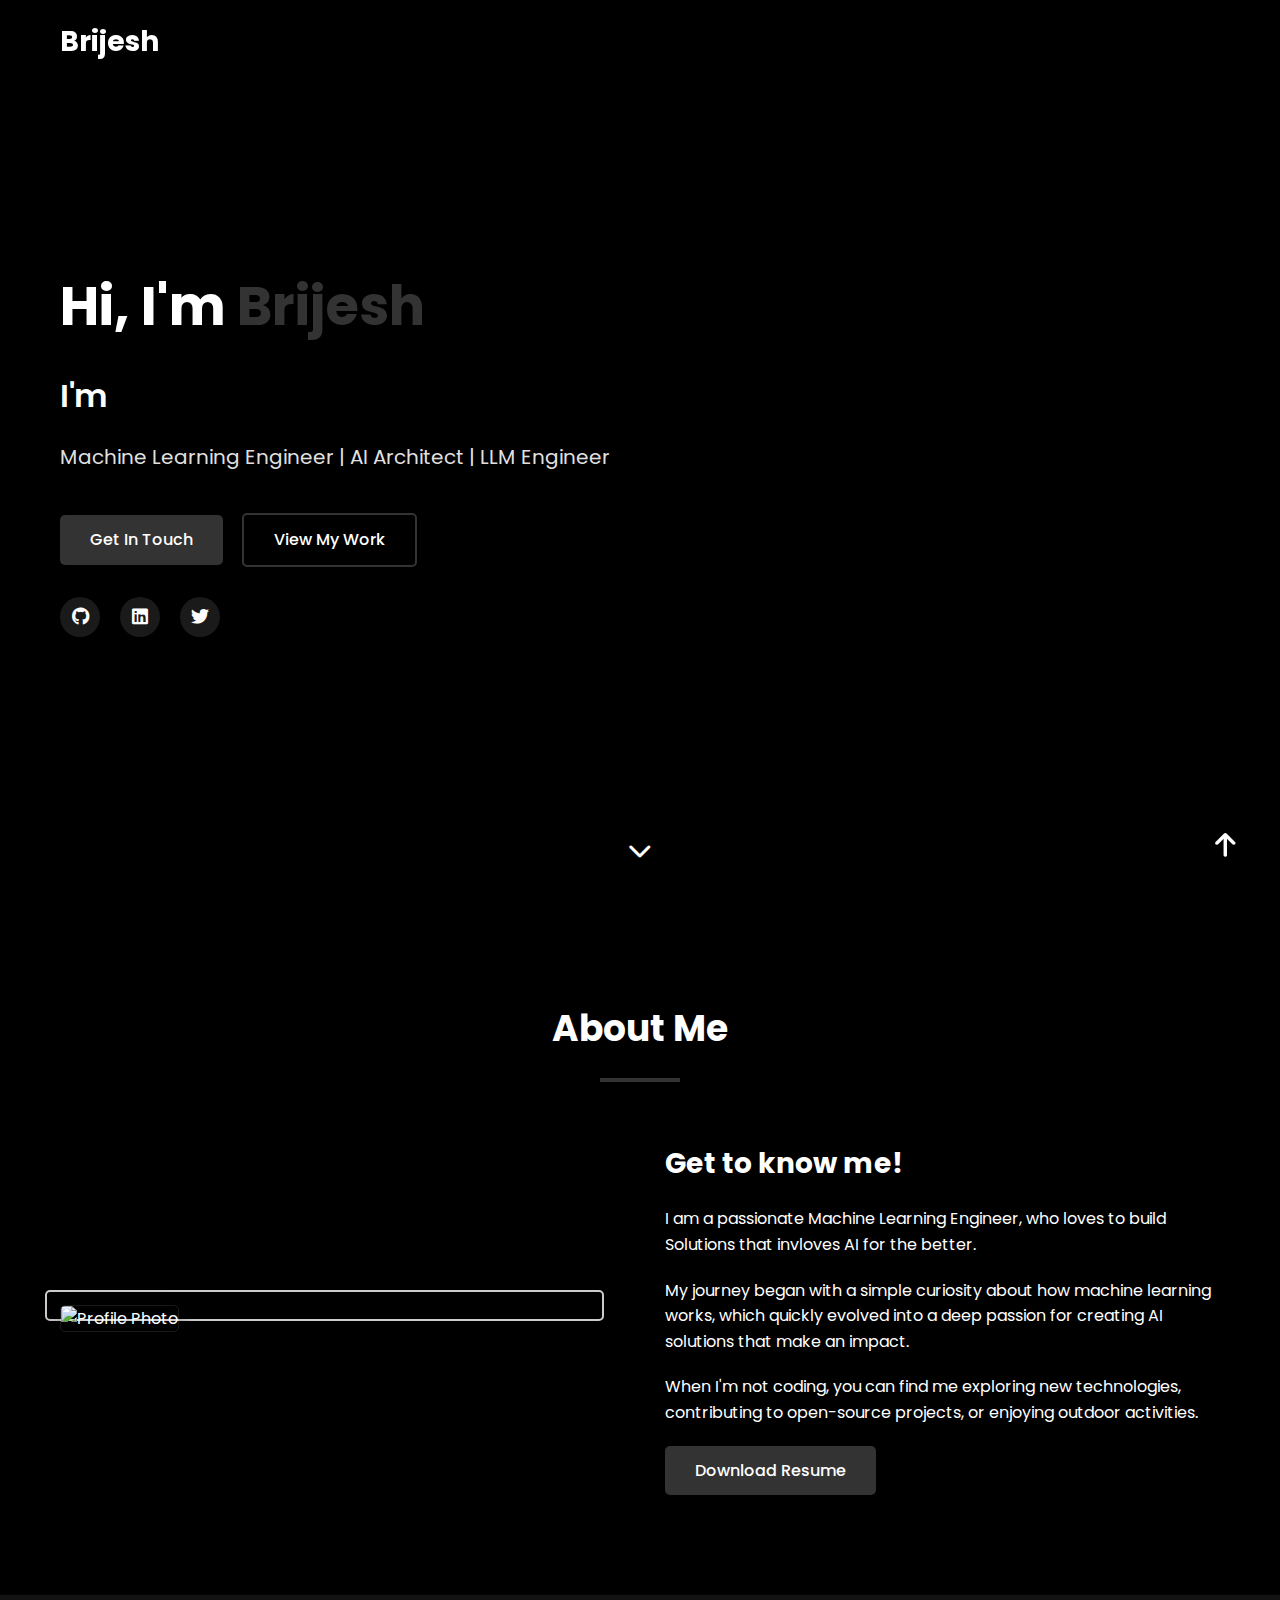
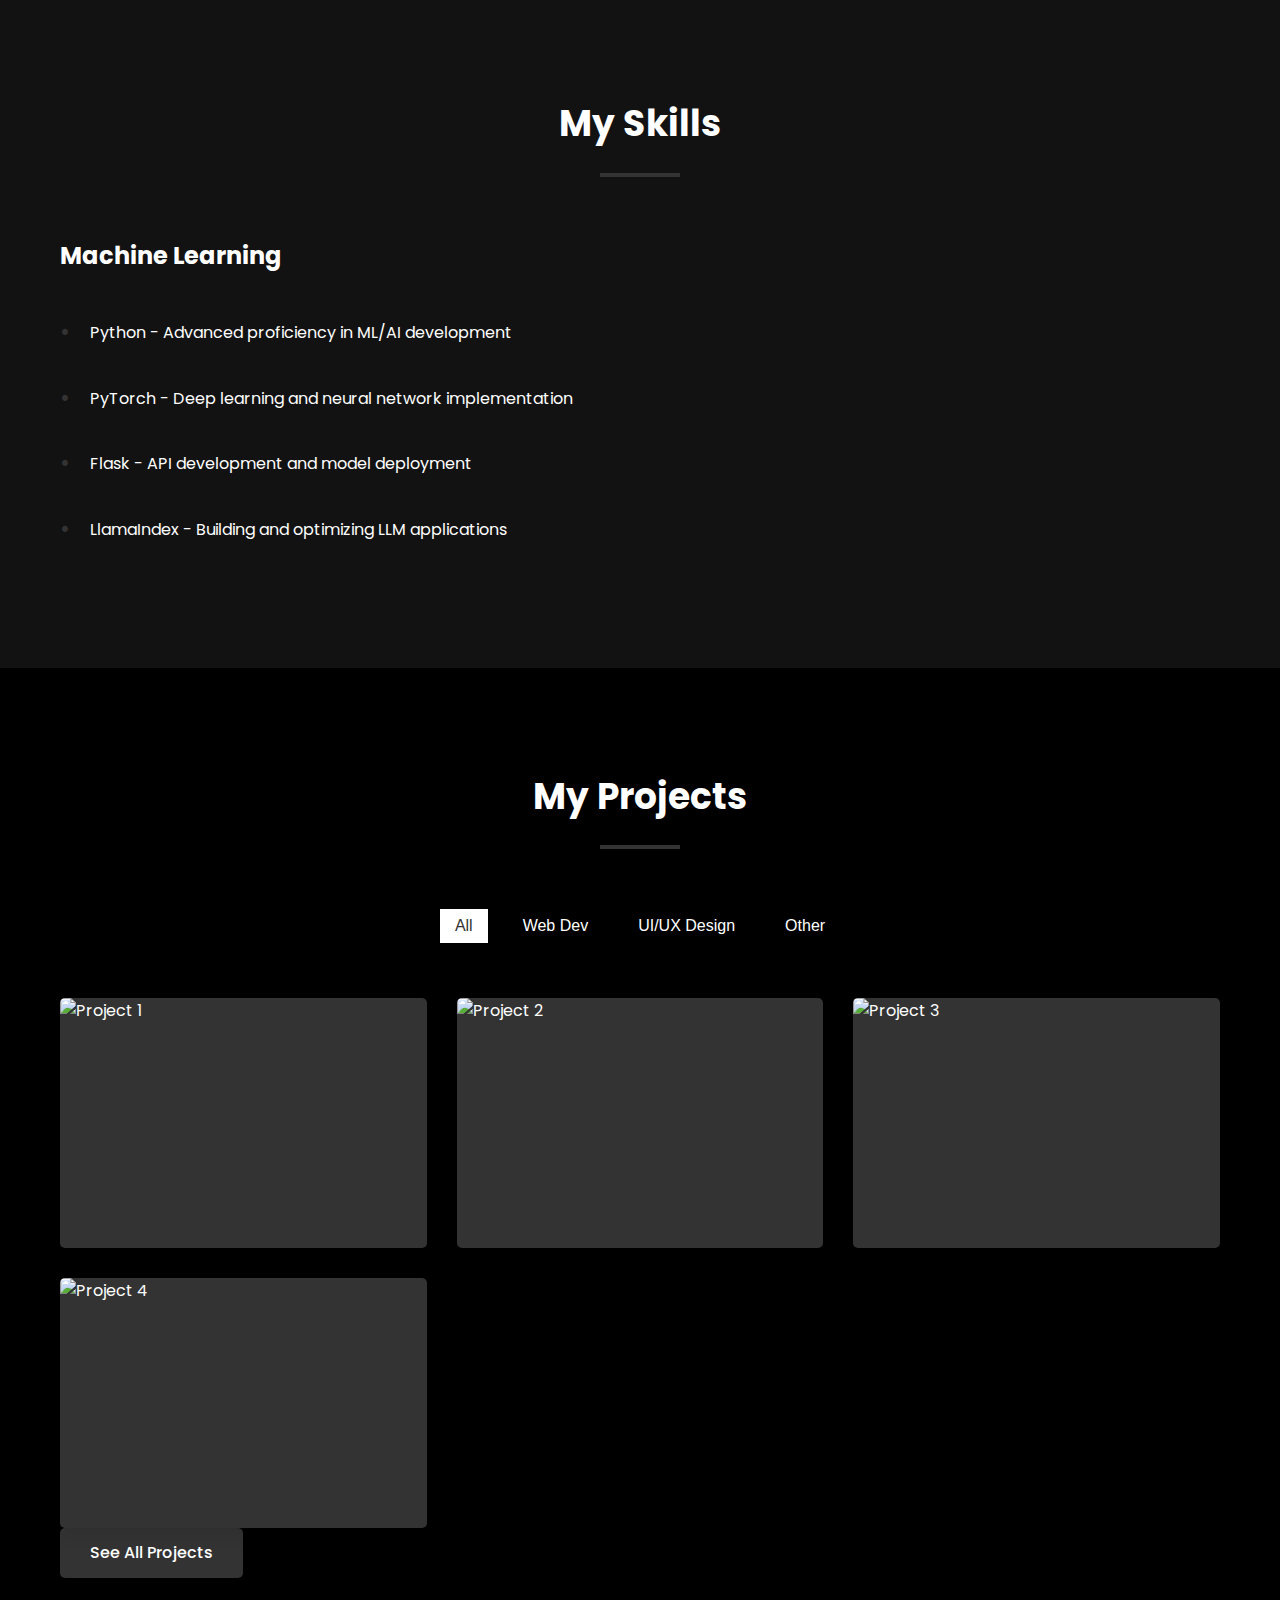
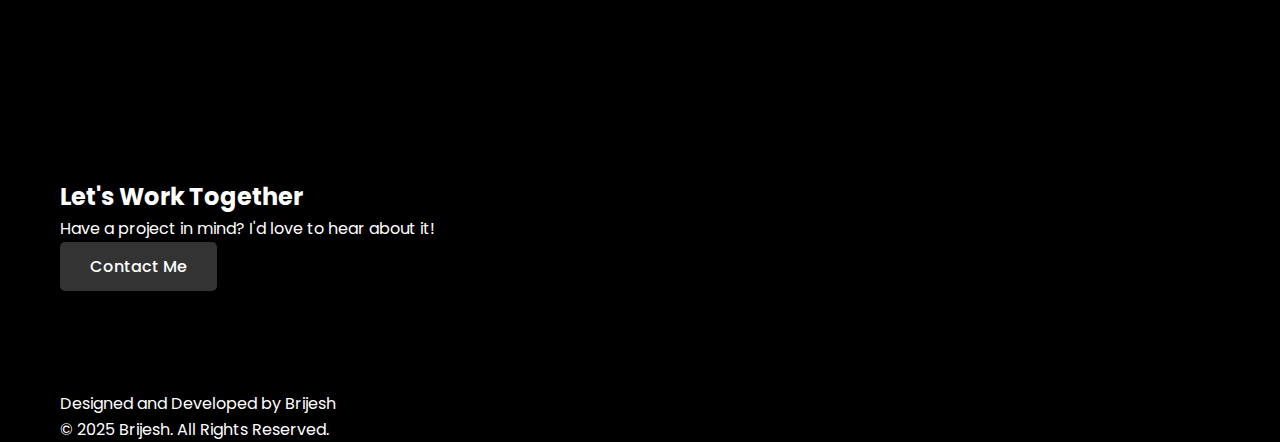
==== commit 133ff5e3: "ui changes" ====
--- a/index.html
+++ b/index.html
@@ -81,102 +81,12 @@
             <div class="skills-content">
                 <div class="skill-category">
                     <h3>Machine Learning</h3>
-                    <div class="skills-grid">
-                        <div class="skill-item">
-                            <div class="skill-icon"><i class="fab fa-python"></i></div>
-                            <h4>Python</h4>
-                            <div class="skill-progress">
-                                <div class="progress-bar" style="width: 95%"></div>
-                            </div>
-                        </div>
-                        <div class="skill-item">
-                            <div class="skill-icon"><i class="fas fa-brain"></i></div>
-                            <h4>PyTorch</h4>
-                            <div class="skill-progress">
-                                <div class="progress-bar" style="width: 90%"></div>
-                            </div>
-                        </div>
-                        <div class="skill-item">
-                            <div class="skill-icon"><i class="fas fa-flask"></i></div>
-                            <h4>Flask</h4>
-                            <div class="skill-progress">
-                                <div class="progress-bar" style="width: 85%"></div>
-                            </div>
-                        </div>
-                        <div class="skill-item">
-                            <div class="skill-icon"><i class="fas fa-robot"></i></div>
-                            <h4>LlamaIndex</h4>
-                            <div class="skill-progress">
-                                <div class="progress-bar" style="width: 80%"></div>
-                            </div>
-                        </div>
-                    </div>
-                </div>
-                <div class="skill-category">
-                    <h3>Frontend Development</h3>
-                    <div class="skills-grid">
-                        <div class="skill-item">
-                            <div class="skill-icon"><i class="fab fa-html5"></i></div>
-                            <h4>HTML5</h4>
-                            <div class="skill-progress">
-                                <div class="progress-bar" style="width: 95%"></div>
-                            </div>
-                        </div>
-                        <div class="skill-item">
-                            <div class="skill-icon"><i class="fab fa-css3-alt"></i></div>
-                            <h4>CSS3</h4>
-                            <div class="skill-progress">
-                                <div class="progress-bar" style="width: 90%"></div>
-                            </div>
-                        </div>
-                        <div class="skill-item">
-                            <div class="skill-icon"><i class="fab fa-js"></i></div>
-                            <h4>JavaScript</h4>
-                            <div class="skill-progress">
-                                <div class="progress-bar" style="width: 85%"></div>
-                            </div>
-                        </div>
-                        <div class="skill-item">
-                            <div class="skill-icon"><i class="fab fa-react"></i></div>
-                            <h4>React</h4>
-                            <div class="skill-progress">
-                                <div class="progress-bar" style="width: 80%"></div>
-                            </div>
-                        </div>
-                    </div>
-                </div>
-                <div class="skill-category">
-                    <h3>Other Skills</h3>
-                    <div class="skills-grid">
-                        <div class="skill-item">
-                            <div class="skill-icon"><i class="fas fa-mobile-alt"></i></div>
-                            <h4>Responsive Design</h4>
-                            <div class="skill-progress">
-                                <div class="progress-bar" style="width: 95%"></div>
-                            </div>
-                        </div>
-                        <div class="skill-item">
-                            <div class="skill-icon"><i class="fab fa-git-alt"></i></div>
-                            <h4>Git & GitHub</h4>
-                            <div class="skill-progress">
-                                <div class="progress-bar" style="width: 85%"></div>
-                            </div>
-                        </div>
-                        <div class="skill-item">
-                            <div class="skill-icon"><i class="fas fa-paint-brush"></i></div>
-                            <h4>UI/UX Design</h4>
-                            <div class="skill-progress">
-                                <div class="progress-bar" style="width: 75%"></div>
-                            </div>
-                        </div>
-                        <div class="skill-item">
-                            <div class="skill-icon"><i class="fas fa-server"></i></div>
-                            <h4>Web Hosting</h4>
-                            <div class="skill-progress">
-                                <div class="progress-bar" style="width: 70%"></div>
-                            </div>
-                        </div>
-                    </div>
+                    <ul class="skills-list">
+                        <li>Python - Advanced proficiency in ML/AI development</li>
+                        <li>PyTorch - Deep learning and neural network implementation</li>
+                        <li>Flask - API development and model deployment</li>
+                        <li>LlamaIndex - Building and optimizing LLM applications</li>
+                    </ul>
                 </div>
             </div>
         </div>
@@ -263,19 +173,33 @@
         </div>
     </section>
 
+    <!-- Contact CTA Section -->
+    <section class="contact-cta">
+        <div class="container">
+            <div class="cta-content">
+                <h2>Let's Work Together</h2>
+                <p>Have a project in mind? I'd love to hear about it!</p>
+                <a href="contact.html" class="btn btn-primary">Contact Me</a>
+            </div>
+        </div>
+    </section>
+
     <!-- Footer -->
     <footer>
         <div class="container">
             <div class="footer-content">
                 <div class="copyright">
+                    <p>Designed and Developed by <a href="#">Brijesh</a></p>
                     <p>&copy; 2025 Brijesh. All Rights Reserved.</p>
                 </div>
-                <div class="back-to-top">
-                    <a href="#home"><i class="fas fa-arrow-up"></i></a>
-                </div>
             </div>
         </div>
     </footer>
+
+    <!-- Back to Top Button -->
+    <div class="back-to-top">
+        <a href="#home"><i class="fas fa-arrow-up"></i></a>
+    </div>
 
     <!-- Scripts -->
     <script src="https://unpkg.com/typed.js@2.0.16/dist/typed.umd.js"></script>
--- a/css/styles.css
+++ b/css/styles.css
@@ -114,11 +114,6 @@
   transition: var(--transition);
 }
 
-header.scrolled {
-  background-color: #000000;
-  box-shadow: 0 5px 20px rgba(0, 0, 0, 0.3);
-}
-
 nav {
   display: flex;
   justify-content: space-between;
@@ -133,10 +128,6 @@
   transition: var(--transition);
 }
 
-header.scrolled .logo a {
-  color: #ffffff;
-}
-
 .nav-items {
   display: flex;
 }
@@ -150,10 +141,6 @@
   font-size: 16px;
   font-weight: 500;
   transition: var(--transition);
-}
-
-header.scrolled .nav-link {
-  color: #ffffff;
 }
 
 .nav-link:hover {
@@ -171,10 +158,6 @@
   background-color: #fff;
   position: relative;
   transition: var(--transition);
-}
-
-header.scrolled .menu-btn__lines {
-  background-color: #ffffff;
 }
 
 .menu-btn__lines::before,
@@ -185,11 +168,6 @@
   height: 3px;
   background-color: #fff;
   transition: var(--transition);
-}
-
-header.scrolled .menu-btn__lines::before,
-header.scrolled .menu-btn__lines::after {
-  background-color: #ffffff;
 }
 
 .menu-btn__lines::before {
@@ -398,6 +376,29 @@
   border-radius: 10px;
 }
 
+.skills-list li {
+  position: relative;
+  padding: 15px 0 15px 30px;
+  margin-bottom: 10px;
+  color: #fff;
+  font-size: 16px;
+  line-height: 1.6;
+}
+
+.skills-list li::before {
+  content: "•";
+  position: absolute;
+  left: 0;
+  color: #333333;
+  font-size: 24px;
+  line-height: 1;
+}
+
+.skills-list li:hover {
+  color: #cccccc;
+  transition: var(--transition);
+}
+
 /* Projects Section */
 .filter-buttons {
   display: flex;
@@ -553,160 +554,137 @@
   transform: translateY(-3px);
 }
 
-.projects-loader {
-  text-align: center;
-  padding: 30px;
-  font-size: 18px;
-  color: #ffffff;
-  width: 100%;
-}
-
-.projects-loader i {
-  margin-right: 10px;
-  font-size: 24px;
-  color: var(--primary-color);
-}
-
-.github-error, .no-repos {
-  text-align: center;
-  padding: 30px;
-  color: #ffffff;
-  background-color: #333333;
-  border-radius: 5px;
-  width: 100%;
-}
-
-.github-error i {
-  font-size: 36px;
-  color: #e74c3c;
-  margin-bottom: 15px;
-}
-
-.projects-cta {
-  text-align: center;
-  margin-top: 50px;
-}
-
 /* Contact Section Styles */
 .contact {
-    background-color: var(--darker-color);
+  background-color: var(--darker-color);
 }
 
 .contact-content {
-    display: grid;
-    grid-template-columns: 1fr 2fr;
-    gap: 50px;
-    margin-top: 50px;
-}
-
-.contact-info {
-    padding: 30px;
-    background: rgba(255, 255, 255, 0.05);
-    border-radius: 15px;
-    backdrop-filter: blur(10px);
-}
-
-.contact-info h3 {
-    font-size: 24px;
-    margin-bottom: 20px;
-    color: #fff;
+  display: grid;
+  grid-template-columns: 1fr 2fr;
+  gap: 50px;
+  margin-top: 50px;
+}
+
+.contact-info, .contact-form {
+  padding: 30px;
+  background: rgba(255, 255, 255, 0.05);
+  border-radius: 15px;
+  backdrop-filter: blur(10px);
+}
+
+.contact-info h3, .contact-form h3 {
+  font-size: 24px;
+  margin-bottom: 20px;
+  color: #fff;
 }
 
 .contact-info p {
-    margin-bottom: 30px;
-    color: rgba(255, 255, 255, 0.8);
-}
-
-.contact-list {
-    margin-bottom: 30px;
+  margin-bottom: 30px;
+  color: rgba(255, 255, 255, 0.8);
 }
 
 .contact-list li {
-    display: flex;
-    align-items: center;
-    margin-bottom: 20px;
-    color: rgba(255, 255, 255, 0.8);
+  display: flex;
+  align-items: center;
+  margin-bottom: 20px;
+  color: rgba(255, 255, 255, 0.8);
 }
 
 .contact-list li i {
-    margin-right: 15px;
-    font-size: 20px;
-    color: #333333;
-}
-
-.contact-form {
-    padding: 30px;
-    background: rgba(255, 255, 255, 0.05);
-    border-radius: 15px;
-    backdrop-filter: blur(10px);
-}
-
-.contact-form h3 {
-    font-size: 24px;
-    margin-bottom: 30px;
-    color: #fff;
+  margin-right: 15px;
+  font-size: 20px;
+  color: #333333;
 }
 
 .form-group {
-    margin-bottom: 25px;
+  margin-bottom: 25px;
 }
 
 .form-group input,
 .form-group textarea {
-    width: 100%;
-    padding: 15px;
-    background: rgba(255, 255, 255, 0.1);
-    border: 1px solid rgba(255, 255, 255, 0.1);
-    border-radius: 8px;
-    color: #fff;
-    font-size: 16px;
-    transition: var(--transition);
+  width: 100%;
+  padding: 15px;
+  background: rgba(255, 255, 255, 0.1);
+  border: 1px solid rgba(255, 255, 255, 0.1);
+  border-radius: 8px;
+  color: #fff;
+  font-size: 16px;
+  transition: var(--transition);
 }
 
 .form-group input:focus,
 .form-group textarea:focus {
-    outline: none;
-    border-color: #333333;
-    background: rgba(255, 255, 255, 0.15);
-    box-shadow: 0 0 0 2px rgba(51, 51, 51, 0.2);
+  outline: none;
+  border-color: #333333;
+  background: rgba(255, 255, 255, 0.15);
+  box-shadow: 0 0 0 2px rgba(51, 51, 51, 0.2);
 }
 
 .form-group textarea {
-    min-height: 150px;
-    resize: vertical;
+  min-height: 150px;
+  resize: vertical;
 }
 
 .form-group input::placeholder,
 .form-group textarea::placeholder {
-    color: rgba(255, 255, 255, 0.5);
+  color: rgba(255, 255, 255, 0.5);
 }
 
 .contact-form .btn-primary {
-    width: 100%;
-    padding: 15px;
-    font-size: 16px;
-    letter-spacing: 1px;
-    text-transform: uppercase;
-    background: #333333;
-    border: none;
-    border-radius: 8px;
-    cursor: pointer;
-    transition: var(--transition);
+  width: 100%;
+  padding: 15px;
+  font-size: 16px;
+  letter-spacing: 1px;
+  text-transform: uppercase;
+  background: #333333;
+  border: none;
+  border-radius: 8px;
+  cursor: pointer;
+  transition: var(--transition);
 }
 
 .contact-form .btn-primary:hover {
-    background: #444444;
-    transform: translateY(-2px);
-    box-shadow: 0 5px 15px rgba(0, 0, 0, 0.3);
+  background: #444444;
+  transform: translateY(-2px);
+  box-shadow: 0 5px 15px rgba(0, 0, 0, 0.3);
+}
+
+/* Back to Top Button */
+.back-to-top {
+  position: fixed;
+  bottom: 30px;
+  right: 30px;
+  z-index: 999;
+}
+
+.back-to-top a {
+  width: 50px;
+  height: 50px;
+  background-color: transparent;
+  color: #fff;
+  border-radius: 50%;
+  display: flex;
+  align-items: center;
+  justify-content: center;
+  font-size: 27px;
+  box-shadow: 0 2px 10px rgba(0, 0, 0, 0.5);
+  transition: var(--transition);
+}
+
+.back-to-top a:hover {
+  background-color: rgba(68, 68, 68, 0.3);
+  transform: translateY(-5px);
+  box-shadow: 0 5px 15px rgba(0, 0, 0, 0.3);
 }
 
 @media (max-width: 768px) {
-    .contact-content {
-        grid-template-columns: 1fr;
-    }
-    
-    .contact-info,
-    .contact-form {
-        padding: 20px;
-    }
+  .contact-content {
+    grid-template-columns: 1fr;
+  }
+  
+  .contact-info,
+  .contact-form {
+    padding: 20px;
+  }
 }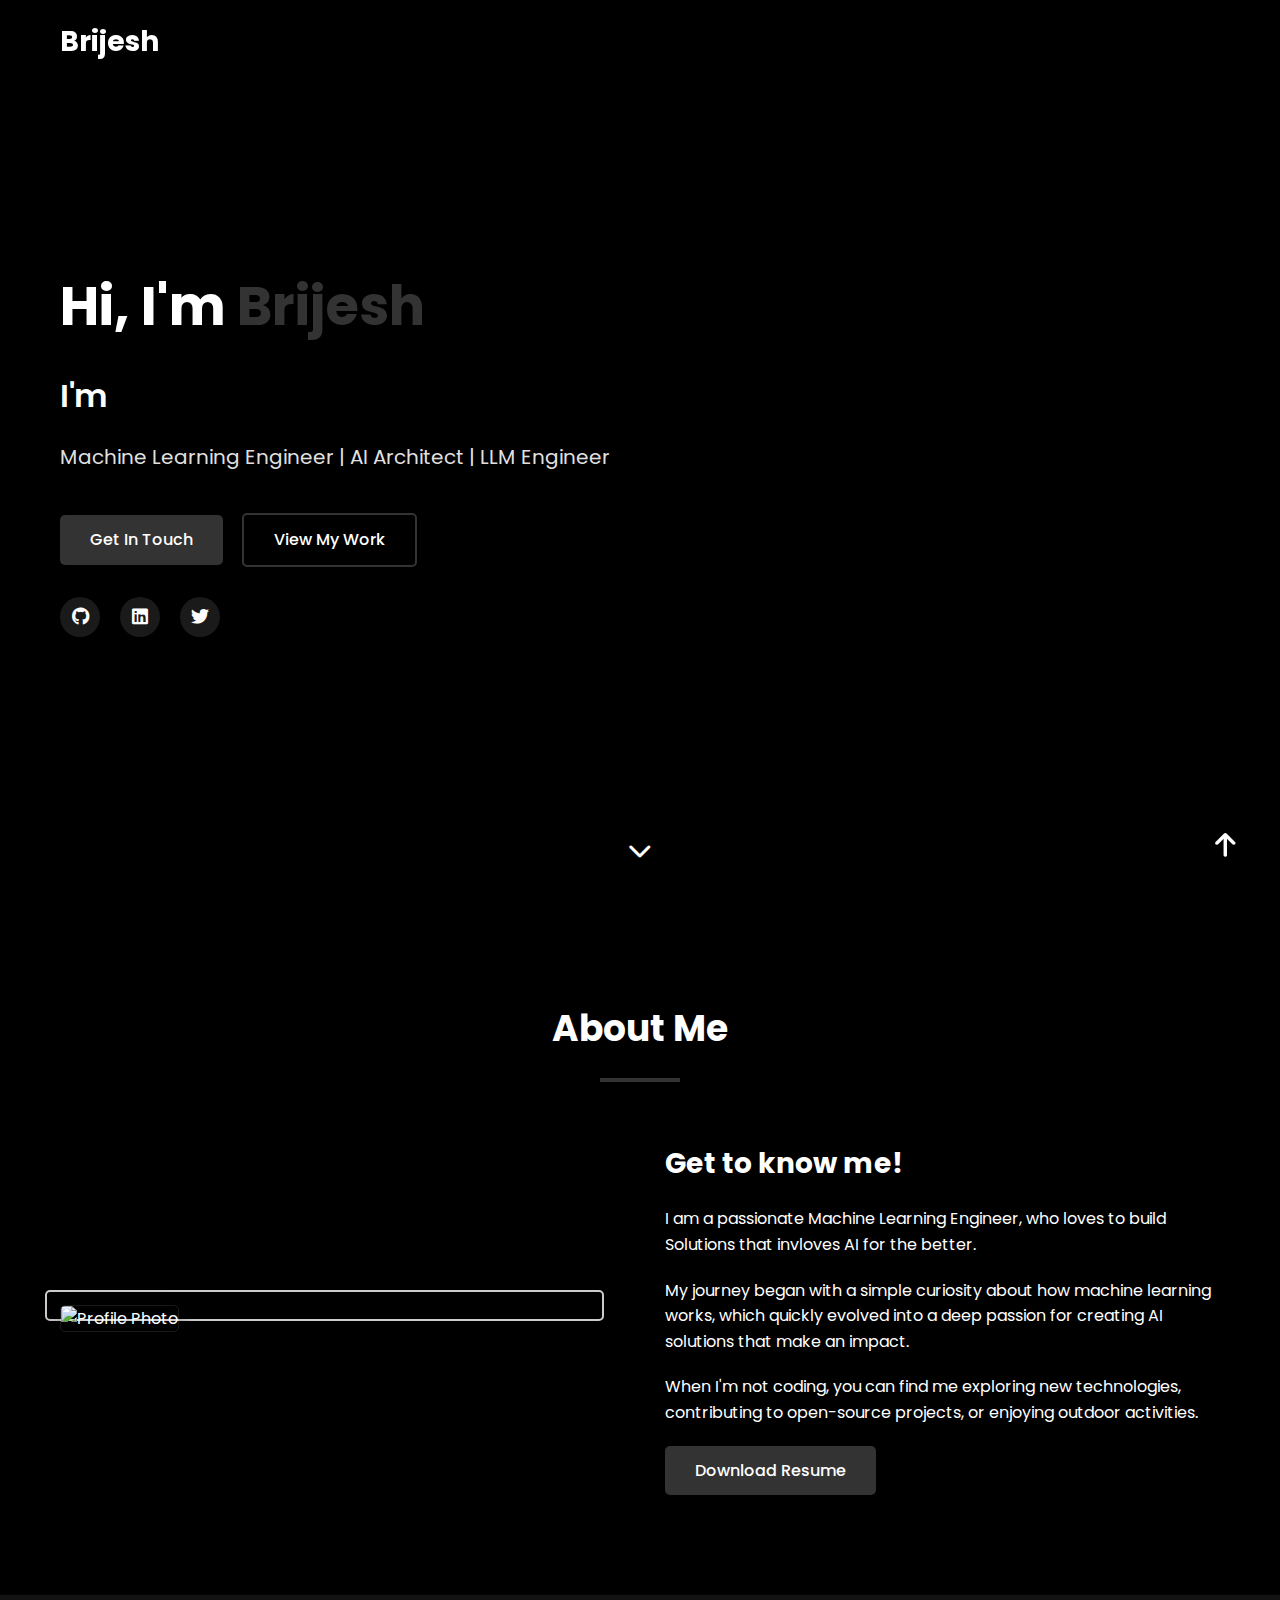
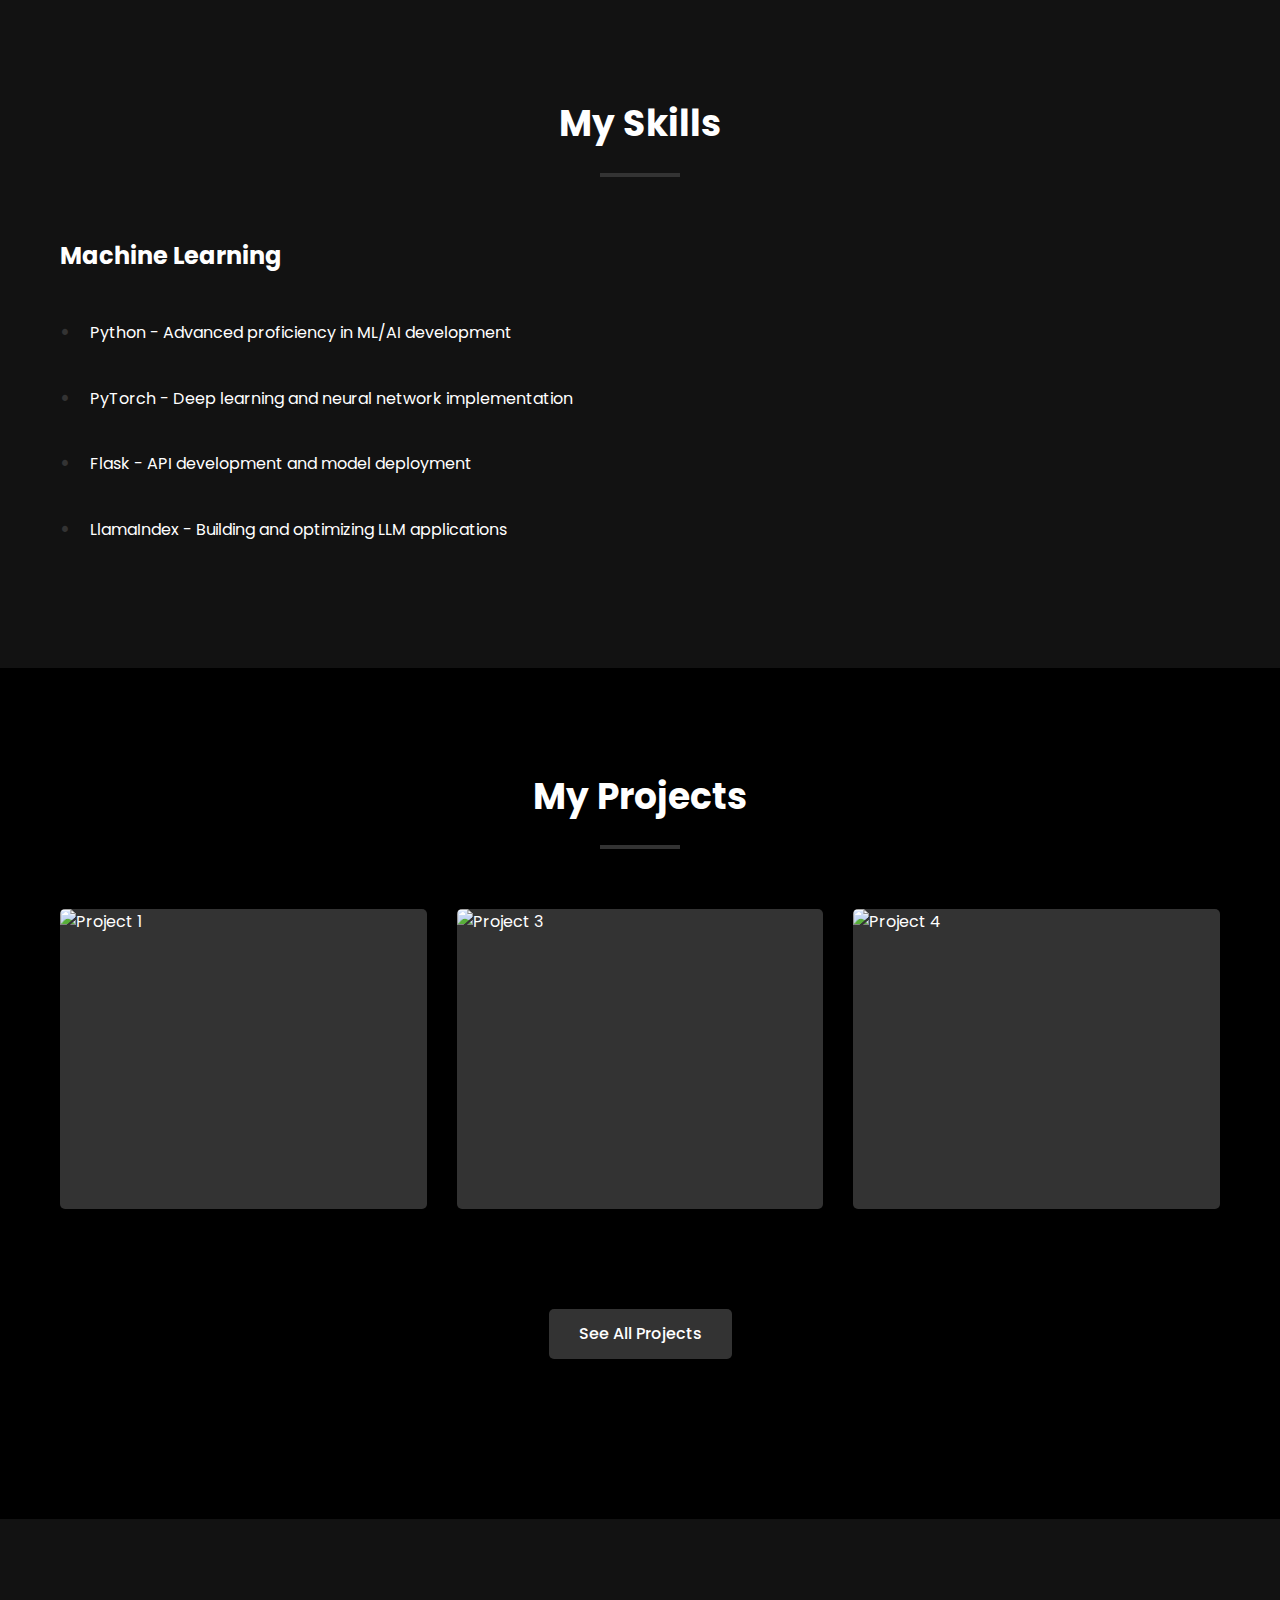
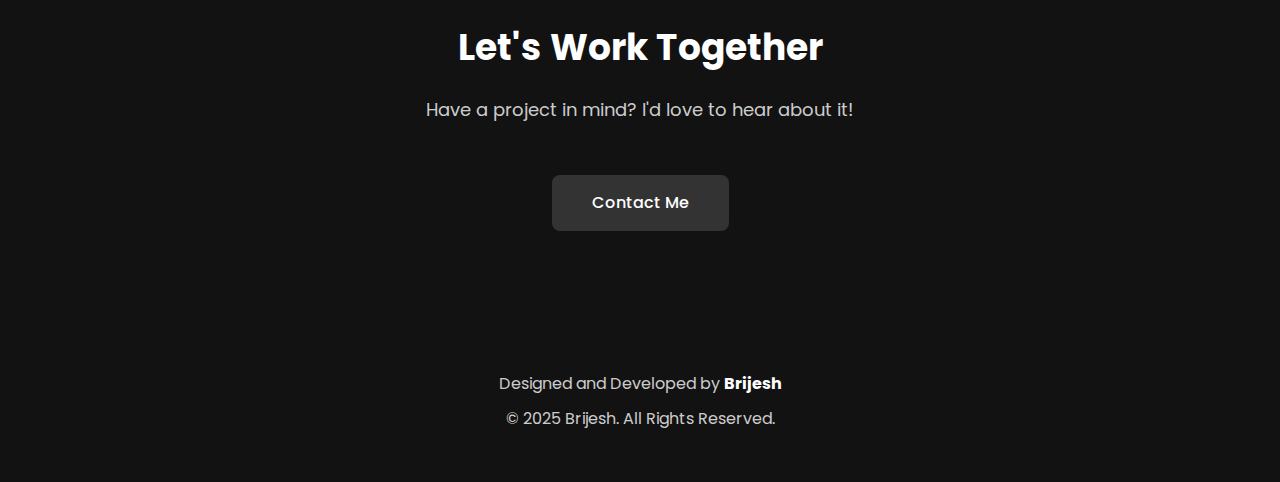
==== commit 65c69000: "footer css updated" ====
--- a/index.html
+++ b/index.html
@@ -99,12 +99,6 @@
                 <h2>My Projects</h2>
                 <div class="line"></div>
             </div>
-            <div class="filter-buttons">
-                <button class="filter-btn active" data-filter="all">All</button>
-                <button class="filter-btn" data-filter="web">Web Dev</button>
-                <button class="filter-btn" data-filter="design">UI/UX Design</button>
-                <button class="filter-btn" data-filter="other">Other</button>
-            </div>
             <div class="projects-grid">
                 <div class="project-item" data-category="web">
                     <div class="project-img">
@@ -113,21 +107,6 @@
                             <div class="project-info">
                                 <h3>E-Commerce Website</h3>
                                 <p>A full-featured online store with payment processing.</p>
-                                <div class="project-links">
-                                    <a href="#" target="_blank"><i class="fas fa-external-link-alt"></i></a>
-                                    <a href="#" target="_blank"><i class="fab fa-github"></i></a>
-                                </div>
-                            </div>
-                        </div>
-                    </div>
-                </div>
-                <div class="project-item" data-category="design">
-                    <div class="project-img">
-                        <img src="images/project2.jpg" alt="Project 2">
-                        <div class="project-overlay">
-                            <div class="project-info">
-                                <h3>Finance App UI</h3>
-                                <p>Modern UI design for a personal finance application.</p>
                                 <div class="project-links">
                                     <a href="#" target="_blank"><i class="fas fa-external-link-alt"></i></a>
                                     <a href="#" target="_blank"><i class="fab fa-github"></i></a>
@@ -189,7 +168,7 @@
         <div class="container">
             <div class="footer-content">
                 <div class="copyright">
-                    <p>Designed and Developed by <a href="#">Brijesh</a></p>
+                    <p>Designed and Developed by <a href="#"><strong>Brijesh</strong></a></p>
                     <p>&copy; 2025 Brijesh. All Rights Reserved.</p>
                 </div>
             </div>
--- a/css/styles.css
+++ b/css/styles.css
@@ -400,30 +400,6 @@
 }
 
 /* Projects Section */
-.filter-buttons {
-  display: flex;
-  justify-content: center;
-  margin-bottom: 40px;
-  flex-wrap: wrap;
-  gap: 10px;
-}
-
-.filter-btn {
-  background-color: transparent;
-  border: none;
-  padding: 8px 15px;
-  margin: 0 5px 15px;
-  font-size: 16px;
-  cursor: pointer;
-  transition: var(--transition);
-  color: var(--text-color);
-}
-
-.filter-btn:hover, .filter-btn.active {
-  color: #333333;
-  background-color: #ffffff;
-}
-
 .projects-grid {
   display: grid;
   grid-template-columns: repeat(auto-fill, minmax(300px, 1fr));
@@ -560,13 +536,16 @@
 }
 
 .contact-content {
-  display: grid;
-  grid-template-columns: 1fr 2fr;
+  display: flex;
+  justify-content: center;
   gap: 50px;
-  margin-top: 50px;
+  max-width: 1000px;
+  margin: 0 auto;
 }
 
 .contact-info, .contact-form {
+  flex: 1;
+  max-width: 500px;
   padding: 30px;
   background: rgba(255, 255, 255, 0.05);
   border-radius: 15px;
@@ -687,4 +666,91 @@
   .contact-form {
     padding: 20px;
   }
-}+}
+
+.projects-cta {
+  text-align: center;
+  margin-top: 60px;
+  padding: 20px 0;
+}
+
+.projects-cta .btn {
+  margin-top: 20px;
+  transition: var(--transition);
+}
+
+.projects-cta .btn:hover {
+  transform: translateY(-3px);
+  box-shadow: 0 5px 15px rgba(0, 0, 0, 0.3);
+}
+
+.contact-cta {
+  background-color: var(--darker-color);
+  padding: 100px 0;
+  text-align: center;
+  margin-top: 40px;
+}
+
+.contact-cta h2 {
+  font-size: 36px;
+  margin-bottom: 20px;
+  color: #fff;
+}
+
+.contact-cta p {
+  font-size: 18px;
+  margin-bottom: 30px;
+  color: rgba(255, 255, 255, 0.8);
+  max-width: 600px;
+  margin-left: auto;
+  margin-right: auto;
+}
+
+.contact-cta .btn {
+  margin-top: 20px;
+  transition: var(--transition);
+}
+
+.contact-cta .btn-primary {
+  background-color: #333333;
+  color: #fff;
+  border: none;
+  border-radius: 8px;
+  cursor: pointer;
+  padding: 15px 40px;
+  font-size: 16px;
+  font-weight: 500;
+}
+
+.contact-cta .btn-primary:hover {
+  background-color: #444444;
+  transform: translateY(-3px);
+  box-shadow: 0 5px 15px rgba(0, 0, 0, 0.3);
+}
+
+/* Footer */
+footer {
+  background-color: var(--darker-color);
+  padding: 40px 0;
+}
+
+.footer-content {
+  text-align: center;
+}
+
+.copyright {
+  color: rgba(255, 255, 255, 0.8);
+}
+
+.copyright p {
+  margin-bottom: 10px;
+}
+
+.copyright a {
+  color: #fff;
+  transition: var(--transition);
+}
+
+.copyright a:hover {
+  color: #cccccc;
+}
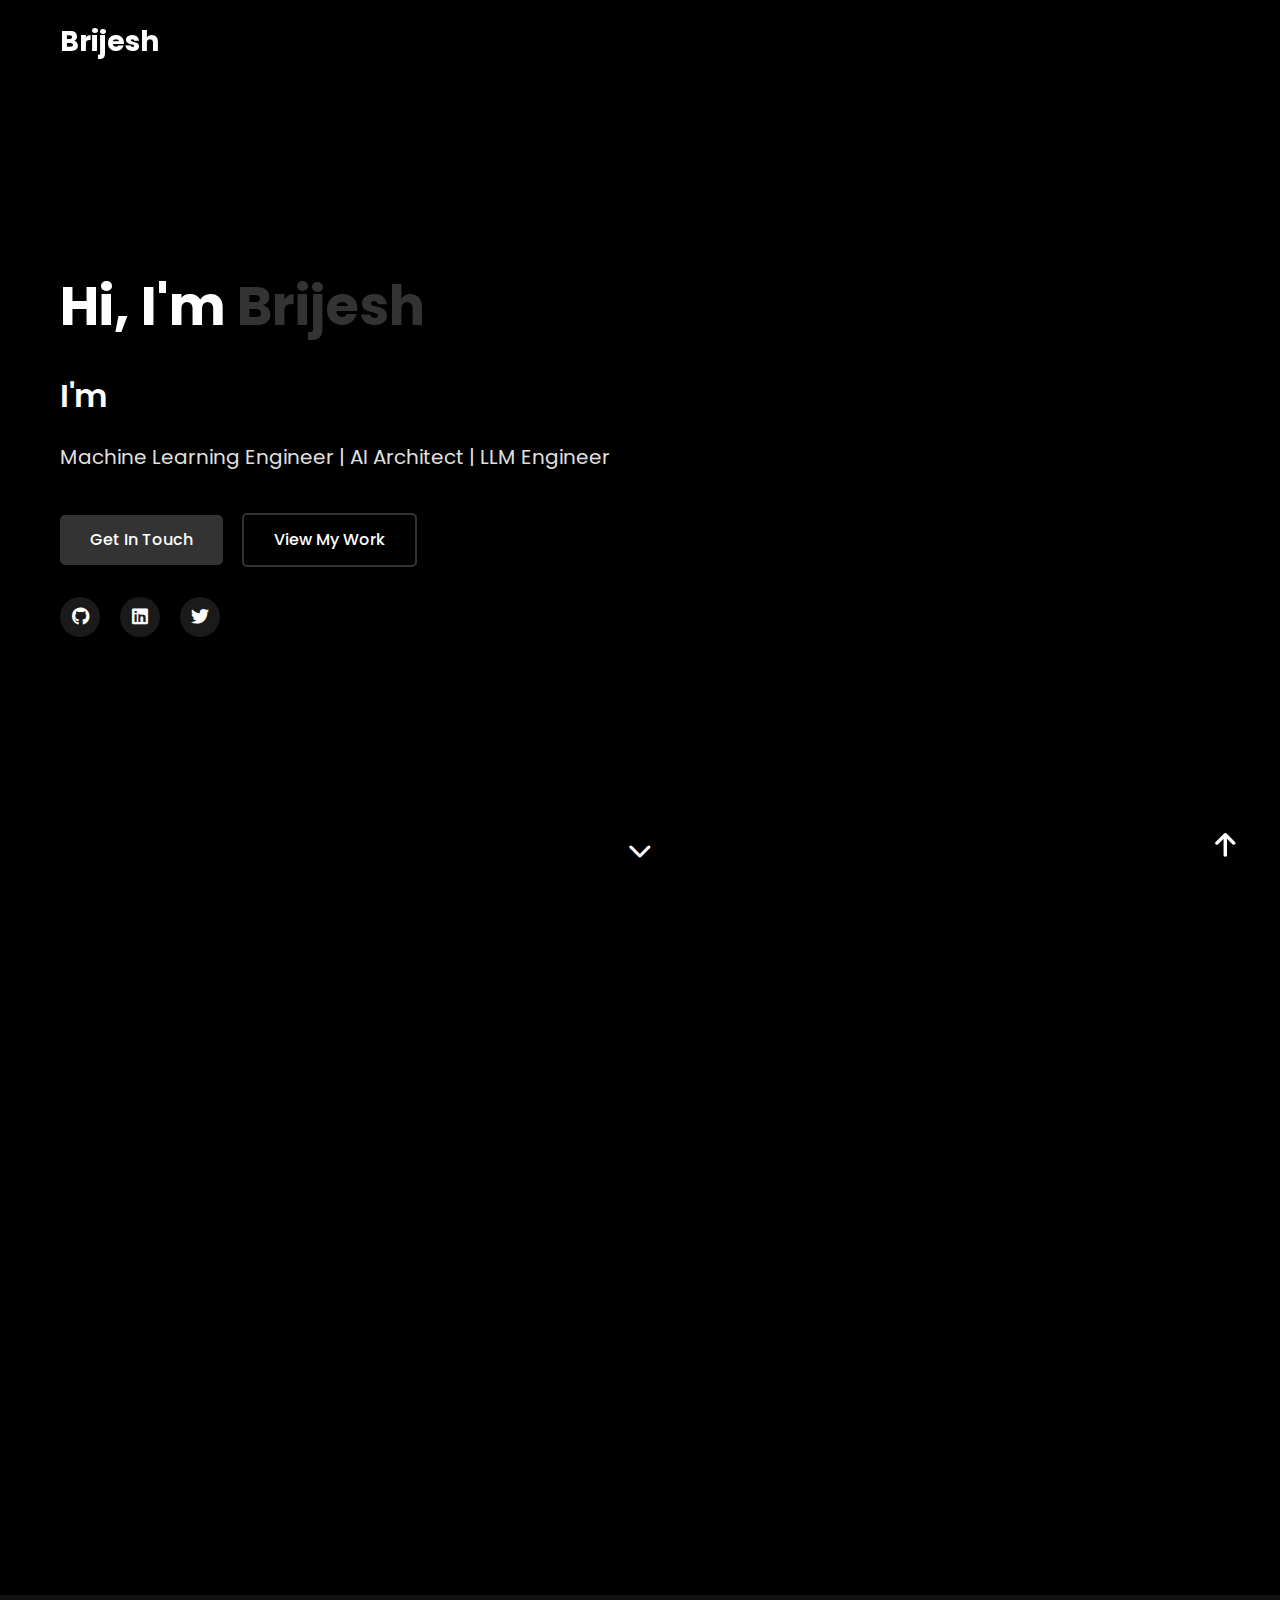
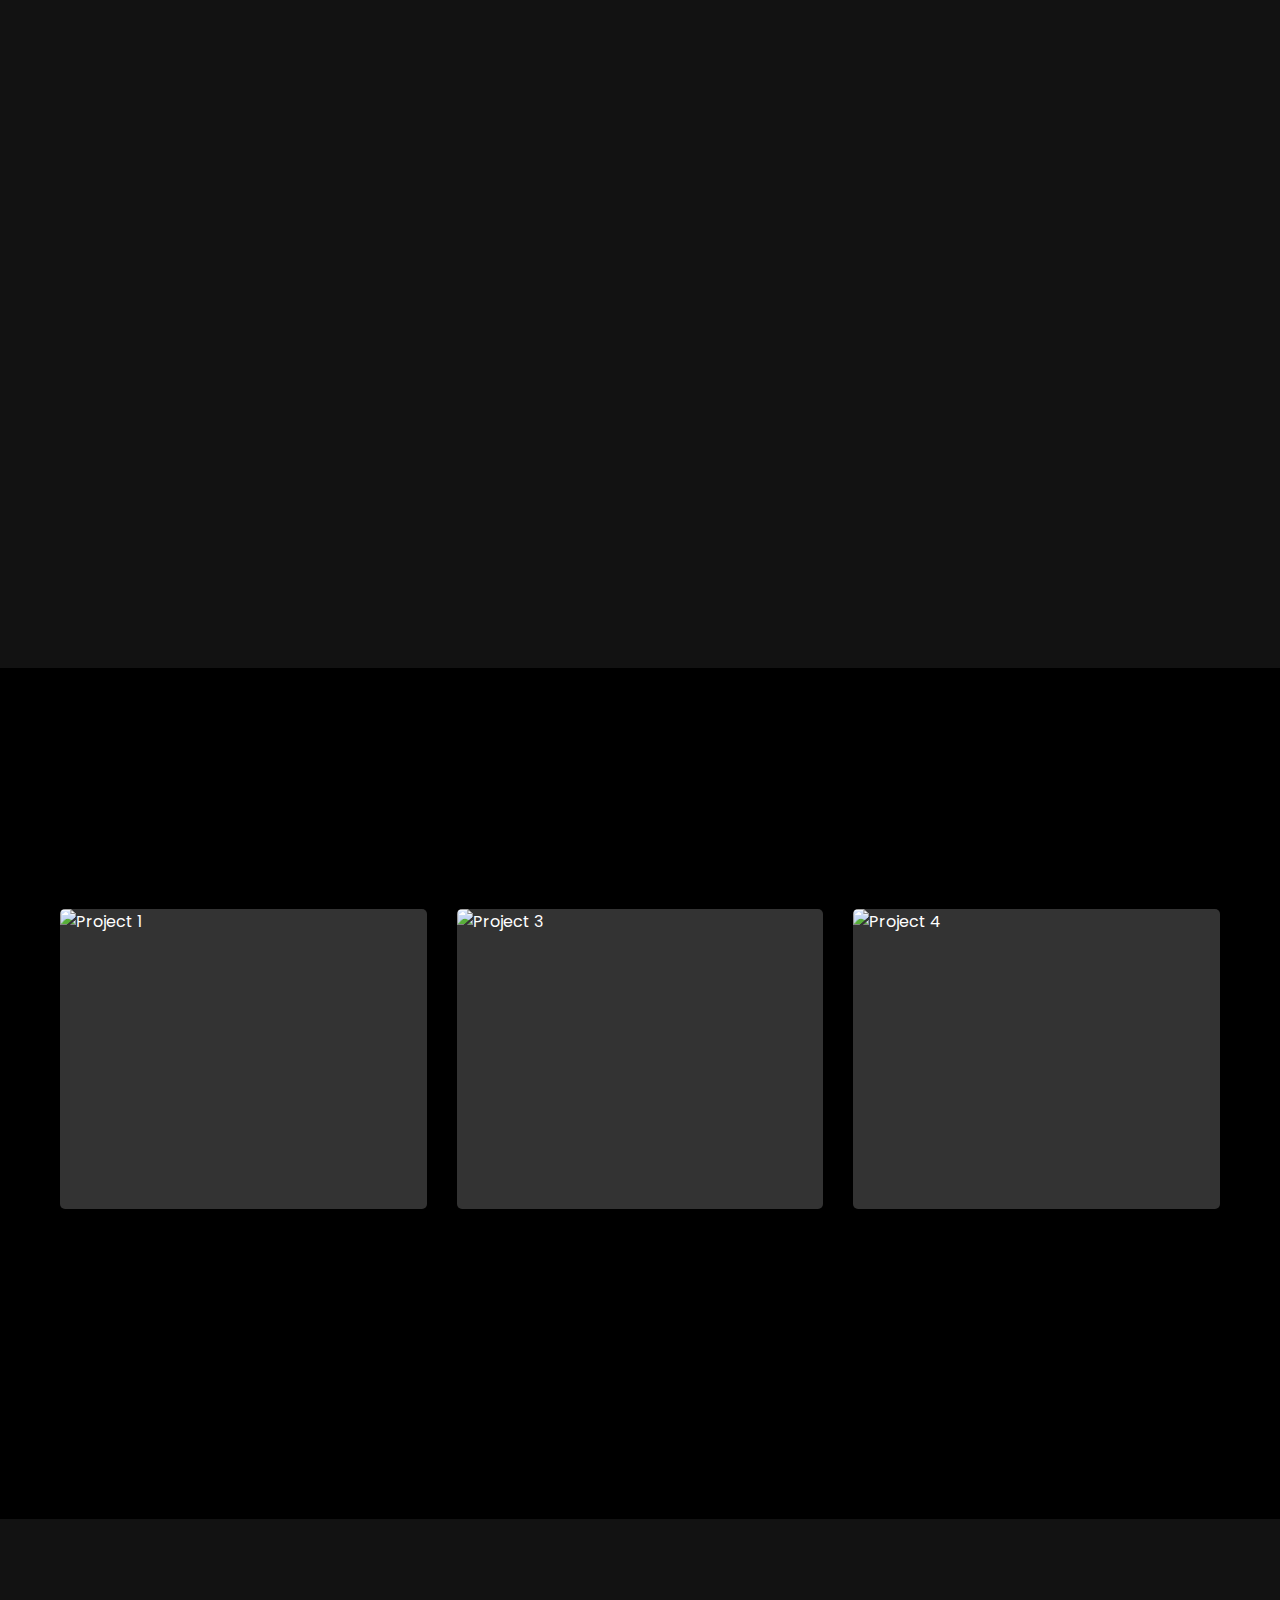
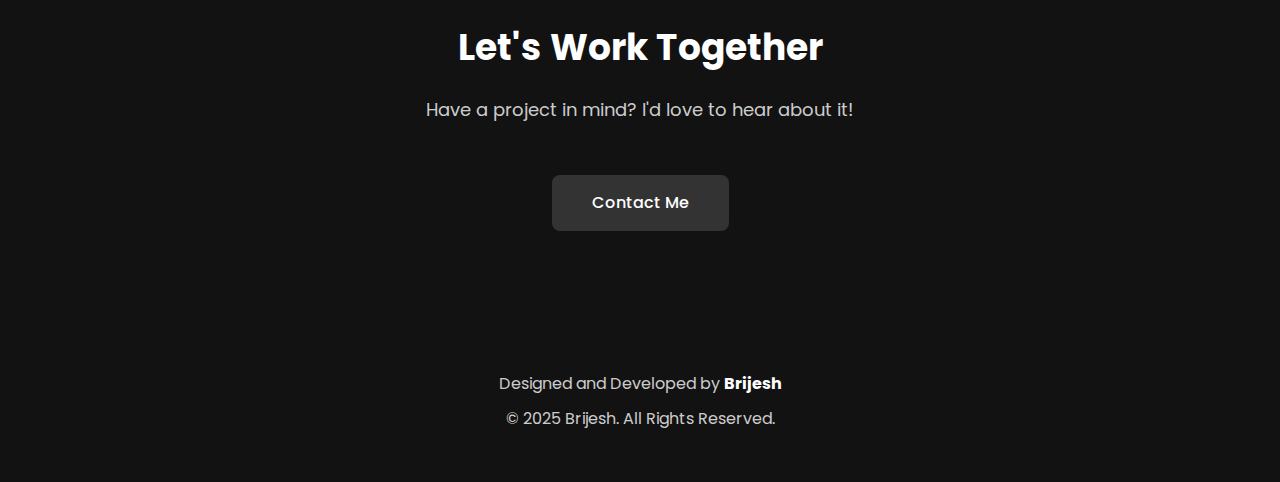
==== commit 5cefd120: "Add scroll animations to sections and improve smooth scrolling functionality" ====
--- a/index.html
+++ b/index.html
@@ -18,9 +18,6 @@
             <nav>
                 <div class="logo">
                     <a href="#">Brijesh</a>
-                </div>
-                <div class="menu-btn">
-                    <div class="menu-btn__lines"></div>
                 </div>
             </nav>
         </div>
@@ -52,15 +49,15 @@
     <!-- About Section -->
     <section id="about" class="about">
         <div class="container">
-            <div class="section-header">
+            <div class="section-header animate-on-scroll">
                 <h2>About Me</h2>
                 <div class="line"></div>
             </div>
             <div class="about-content">
-                <div class="about-img">
+                <div class="about-img animate-on-scroll">
                     <img src="images/profile.jpg" alt="Profile Photo">
                 </div>
-                <div class="about-text">
+                <div class="about-text animate-on-scroll">
                     <h3>Get to know me!</h3>
                     <p>I am a passionate  Machine Learning Engineer, who loves to build Solutions that invloves AI for the better.</p>
                     <p>My journey began with a simple curiosity about how machine learning works, which quickly evolved into a deep passion for creating AI solutions that make an impact.</p>
@@ -74,12 +71,12 @@
     <!-- Skills Section -->
     <section id="skills" class="skills">
         <div class="container">
-            <div class="section-header">
+            <div class="section-header animate-on-scroll">
                 <h2>My Skills</h2>
                 <div class="line"></div>
             </div>
             <div class="skills-content">
-                <div class="skill-category">
+                <div class="skill-category animate-on-scroll">
                     <h3>Machine Learning</h3>
                     <ul class="skills-list">
                         <li>Python - Advanced proficiency in ML/AI development</li>
@@ -95,7 +92,7 @@
     <!-- Projects Section -->
     <section id="projects" class="projects">
         <div class="container">
-            <div class="section-header">
+            <div class="section-header animate-on-scroll">
                 <h2>My Projects</h2>
                 <div class="line"></div>
             </div>
@@ -146,7 +143,7 @@
                     </div>
                 </div>
             </div>
-            <div class="projects-cta">
+            <div class="projects-cta animate-on-scroll">
                 <a href="#" class="btn btn-primary">See All Projects</a>
             </div>
         </div>
--- a/css/styles.css
+++ b/css/styles.css
@@ -536,8 +536,8 @@
 }
 
 .contact-content {
-  display: flex;
-  justify-content: center;
+  display: grid;
+  grid-template-columns: 1fr 1fr;
   gap: 50px;
   max-width: 1000px;
   margin: 0 auto;
@@ -561,6 +561,12 @@
 .contact-info p {
   margin-bottom: 30px;
   color: rgba(255, 255, 255, 0.8);
+}
+
+.contact-list {
+  list-style: none;
+  margin: 0;
+  padding: 0;
 }
 
 .contact-list li {
@@ -754,3 +760,400 @@
 .copyright a:hover {
   color: #cccccc;
 }
+
+/* Responsive Styles */
+@media (max-width: 1024px) {
+  .container {
+    padding: 0 30px;
+  }
+
+  .hero-content h1 {
+    font-size: 48px;
+  }
+
+  .hero-content h2 {
+    font-size: 28px;
+  }
+
+  .about-content {
+    flex-direction: column;
+    gap: 40px;
+  }
+
+  .about-img {
+    max-width: 400px;
+    margin: 0 auto;
+  }
+
+  .projects-grid {
+    grid-template-columns: repeat(2, 1fr);
+  }
+}
+
+@media (max-width: 768px) {
+  section {
+    padding: 80px 0;
+  }
+
+  .section-header {
+    margin-bottom: 40px;
+  }
+
+  .section-header h2 {
+    font-size: 32px;
+  }
+
+  .hero-content h1 {
+    font-size: 40px;
+  }
+
+  .hero-content h2 {
+    font-size: 24px;
+  }
+
+  .hero-content p {
+    font-size: 18px;
+  }
+
+  .hero-btns {
+    display: flex;
+    flex-direction: column;
+    gap: 15px;
+  }
+
+  .hero-btns .btn {
+    margin-right: 0;
+    width: 100%;
+  }
+
+  .about-content {
+    text-align: center;
+  }
+
+  .about-text {
+    padding: 0;
+  }
+
+  .skills-content {
+    grid-template-columns: 1fr;
+  }
+
+  .projects-grid {
+    grid-template-columns: 1fr;
+  }
+
+  .contact-content {
+    grid-template-columns: 1fr;
+    gap: 40px;
+  }
+
+  .contact-info, .contact-form {
+    padding: 30px;
+  }
+
+  .social-icons {
+    justify-content: center;
+  }
+
+  .contact-list {
+    margin: 20px 0;
+  }
+
+  .contact-list li {
+    justify-content: center;
+  }
+}
+
+@media (max-width: 480px) {
+  .container {
+    padding: 0 20px;
+  }
+
+  .hero-content h1 {
+    font-size: 32px;
+  }
+
+  .hero-content h2 {
+    font-size: 20px;
+  }
+
+  .hero-content p {
+    font-size: 16px;
+  }
+
+  .social-icons {
+    gap: 15px;
+  }
+
+  .social-icons a {
+    width: 35px;
+    height: 35px;
+    font-size: 16px;
+  }
+
+  .section-header h2 {
+    font-size: 28px;
+  }
+
+  .about-img {
+    max-width: 300px;
+  }
+
+  .skills-list li {
+    font-size: 14px;
+  }
+
+  .contact-info h3, .contact-form h3 {
+    font-size: 20px;
+  }
+
+  .form-group input,
+  .form-group textarea {
+    font-size: 14px;
+  }
+
+  .btn {
+    padding: 10px 25px;
+    font-size: 14px;
+  }
+}
+
+/* Menu Button Animation */
+@media (max-width: 768px) {
+  .menu-btn {
+    display: block;
+  }
+
+  .menu-btn.active .menu-btn__lines {
+    background-color: transparent;
+  }
+
+  .menu-btn.active .menu-btn__lines::before {
+    transform: rotate(45deg);
+  }
+
+  .menu-btn.active .menu-btn__lines::after {
+    transform: rotate(-45deg);
+  }
+}
+
+/* Mobile Menu Styles */
+.nav-items {
+    display: flex;
+    align-items: center;
+}
+
+@media (max-width: 768px) {
+    .nav-items {
+        position: fixed;
+        top: 0;
+        right: -100%;
+        width: 100%;
+        height: 100vh;
+        background-color: var(--darker-color);
+        flex-direction: column;
+        justify-content: center;
+        transition: var(--transition);
+        z-index: 999;
+    }
+
+    body.menu-open .nav-items {
+        right: 0;
+    }
+
+    .nav-items li {
+        margin: 20px 0;
+    }
+
+    .nav-link {
+        font-size: 24px;
+    }
+
+    /* Prevent body scroll when menu is open */
+    body.menu-open {
+        overflow: hidden;
+    }
+
+    /* Adjust header for mobile */
+    header {
+        background-color: var(--darker-color);
+    }
+
+    header.scrolled {
+        background-color: var(--darker-color);
+    }
+
+    /* Improve touch targets */
+    .btn, 
+    .social-icons a,
+    .project-links a {
+        min-height: 44px;
+        min-width: 44px;
+        display: flex;
+        align-items: center;
+        justify-content: center;
+    }
+
+    /* Improve form elements for mobile */
+    .form-group input,
+    .form-group textarea {
+        font-size: 16px; /* Prevent zoom on iOS */
+        padding: 12px;
+    }
+
+    /* Add touch feedback */
+    .btn:active,
+    .social-icons a:active,
+    .project-links a:active {
+        transform: scale(0.95);
+    }
+}
+
+/* Loading animation for projects */
+.projects-loader {
+    text-align: center;
+    padding: 40px;
+    color: var(--text-color);
+}
+
+.projects-loader i {
+    margin-right: 10px;
+}
+
+/* Error message styling */
+.github-error {
+    text-align: center;
+    padding: 40px;
+    color: var(--text-color);
+}
+
+.github-error i {
+    font-size: 48px;
+    color: #ff4444;
+    margin-bottom: 20px;
+}
+
+/* No repositories message */
+.no-repos {
+    text-align: center;
+    padding: 40px;
+    color: var(--text-color);
+}
+
+/* Contact Page Responsive Styles */
+@media (max-width: 1024px) {
+  .contact-content {
+    grid-template-columns: 1fr;
+    gap: 40px;
+    padding: 0 20px;
+  }
+
+  .contact-info, .contact-form {
+    max-width: 100%;
+  }
+}
+
+@media (max-width: 768px) {
+  .contact-content {
+    gap: 30px;
+  }
+
+  .contact-info, .contact-form {
+    padding: 25px;
+  }
+
+  .contact-info h3, .contact-form h3 {
+    font-size: 22px;
+    text-align: center;
+  }
+
+  .contact-info p {
+    text-align: center;
+    font-size: 15px;
+  }
+
+  .contact-list {
+    display: flex;
+    flex-direction: column;
+    align-items: center;
+  }
+
+  .contact-list li {
+    width: 100%;
+    justify-content: center;
+    text-align: center;
+  }
+
+  .contact-list li i {
+    margin-right: 10px;
+  }
+
+  .form-group {
+    margin-bottom: 20px;
+  }
+
+  .form-group input,
+  .form-group textarea {
+    padding: 12px;
+    font-size: 15px;
+  }
+
+  .contact-form .btn-primary {
+    padding: 12px;
+    font-size: 15px;
+  }
+}
+
+@media (max-width: 480px) {
+  .contact-content {
+    gap: 25px;
+    padding: 0 15px;
+  }
+
+  .contact-info, .contact-form {
+    padding: 20px;
+  }
+
+  .contact-info h3, .contact-form h3 {
+    font-size: 20px;
+  }
+
+  .contact-info p {
+    font-size: 14px;
+  }
+
+  .contact-list li {
+    font-size: 14px;
+  }
+
+  .contact-list li i {
+    font-size: 18px;
+  }
+
+  .form-group input,
+  .form-group textarea {
+    padding: 10px;
+    font-size: 14px;
+  }
+
+  .form-group textarea {
+    min-height: 120px;
+  }
+
+  .contact-form .btn-primary {
+    padding: 10px;
+    font-size: 14px;
+  }
+}
+
+/* Scroll Animation Styles */
+.animate-on-scroll {
+  opacity: 0;
+  transform: translateY(30px);
+  transition: opacity 0.6s ease-out, transform 0.6s ease-out;
+}
+
+.animate-on-scroll.visible {
+  opacity: 1;
+  transform: translateY(0);
+}
